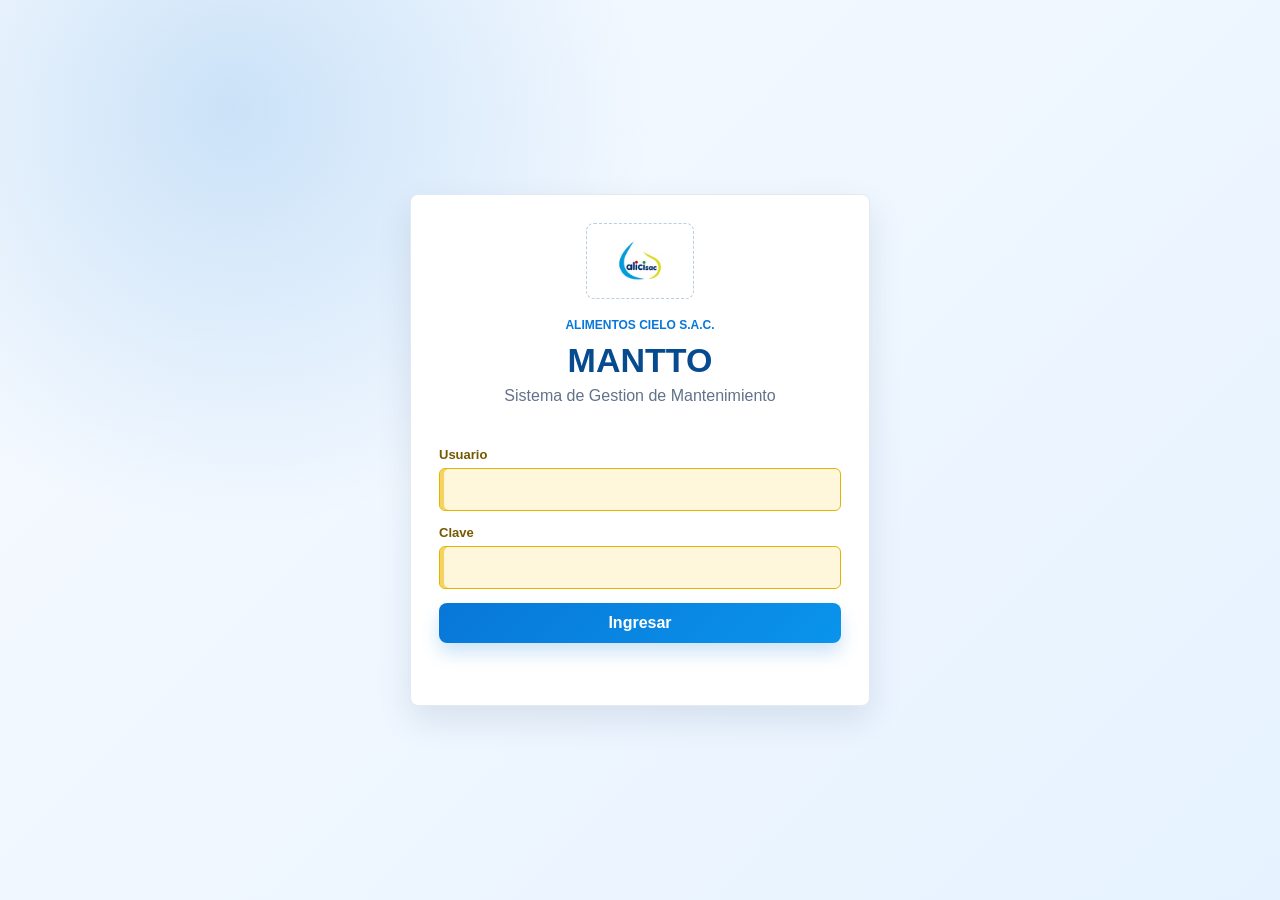
==== static/index.html @ 758fcdce "pagina" ====
<!doctype html>
<html lang="es">
  <head>
    <meta charset="utf-8">
    <meta name="viewport" content="width=device-width, initial-scale=1">
    <title>Mantto - Alimentos Cielo SAC</title>
    <link rel="stylesheet" href="/static/styles.css?v=27">
  </head>
  <body>
    <main id="loginView" class="login-shell">
      <section class="login-panel">
        <div class="login-brand">
          <!-- LOGO EMPRESA:
               colocar el logo oficial en:
               /static/assets/logo-empresa.png
               opcional para fondos azules:
               /static/assets/logo-empresa-blanco.png
          -->
          <div class="logo-slot logo-slot-light">
            <img src="/static/assets/logo-empresa.png" alt="Logo Alimentos Cielo" onerror="this.hidden=true; this.nextElementSibling.hidden=false;">
            <span hidden>LOGO EMPRESA</span>
          </div>
          <div>
            <p class="eyebrow">Alimentos Cielo S.A.C.</p>
            <h1>MANTTO</h1>
            <p>Sistema de Gestion de Mantenimiento</p>
          </div>
        </div>
        <form id="loginForm" class="login-form">
          <label>Usuario<input id="loginUser" autocomplete="username" required></label>
          <label>Clave<input id="loginPass" type="password" autocomplete="current-password" required></label>
          <button class="primary" type="submit">Ingresar</button>
          <p id="loginMsg" class="msg"></p>
        </form>
      </section>
    </main>

    <main id="appView" class="app hidden" data-current-view="home">
      <button id="menuToggle" class="mobile-menu" type="button" aria-label="Abrir menu">Menu</button>

      <aside class="right-nav" aria-label="Navegacion principal">
        <div class="sidebar-brand">
          <div class="logo-slot logo-slot-dark">
            <img src="/static/assets/logo-empresa-blanco.png" alt="Logo Alimentos Cielo" onerror="this.hidden=true; this.nextElementSibling.hidden=false;">
            <span hidden>LOGO EMPRESA</span>
          </div>
          <h2>MANTTO</h2>
          <p>Sistema de Gestion de Mantenimiento</p>
        </div>

        <nav class="nav-list">
          <button data-view="home" class="active"><img src="/static/assets/icons/home.svg" alt="">Inicio</button>
          <button data-view="aviso"><img src="/static/assets/icons/aviso.svg" alt="">Generar aviso</button>
          <button data-view="ot"><img src="/static/assets/icons/ot.svg" alt="">Generar OT</button>
          <button data-view="peticion"><img src="/static/assets/icons/peticion.svg" alt="">Peticiones</button>
          <button data-view="almacen"><img src="/static/assets/icons/almacen.svg" alt="">Almacen</button>
          <button data-view="cerrarOt"><img src="/static/assets/icons/cerrar-ot.svg" alt="">Cerrar OT's</button>
          <button data-view="calificarOt"><img src="/static/assets/icons/calificar-ot.svg" alt="">Calificar OT</button>
          <button data-view="historialCalificaciones"><img src="/static/assets/icons/calificaciones.svg" alt="">Historial de calificaciones</button>
          <button data-view="historialOt"><img src="/static/assets/icons/historial.svg" alt="">Historial de OT</button>
          <button data-view="cerrarAvisos"><img src="/static/assets/icons/cerrar-aviso.svg" alt="">Cerrar avisos</button>
          <button data-view="config"><img src="/static/assets/icons/configuracion.svg" alt="">Configuracion</button>
        </nav>

        <div class="sidebar-user">
          <div class="avatar" aria-hidden="true">U</div>
          <div>
            <strong id="sidebarUserName">Usuario</strong>
            <span id="sidebarUserRole">Rol</span>
          </div>
          <button id="logoutBtn" class="logout-btn" type="button"><img src="/static/assets/icons/logout.svg" alt="">Cerrar sesion</button>
        </div>
      </aside>

      <section class="app-shell">
        <header class="topbar">
          <div>
            <h1>MANTTO</h1>
            <p>Gestion de Mantenimiento Industrial</p>
          </div>
          <div class="topbar-user">
            <div class="avatar" aria-hidden="true">U</div>
            <div>
              <strong id="topbarUserName">Usuario</strong>
              <span id="topbarUserRole">Rol</span>
            </div>
          </div>
        </header>

        <section class="content-area">
          <section class="home-screen" id="homeScreen">
            <div class="dashboard-head">
              <div>
                <p class="eyebrow">Alimentos Cielo S.A.C.</p>
                <h2>Gestion de Mantenimiento</h2>
                <p>Centro de control para avisos, OT, peticiones, almacen y calificacion de servicios.</p>
              </div>
              <div class="system-status">
                <strong>Estado del sistema</strong>
                <span>Operativo</span>
                <small id="dashboardClock">--:--</small>
              </div>
            </div>
            <div id="dashboardKpis" class="kpi-grid"></div>
            <div class="dashboard-layout">
              <section class="dashboard-card">
                <h3>OTs recientes</h3>
                <div id="dashboardOts"></div>
              </section>
              <section class="dashboard-card">
                <h3>Avisos recientes</h3>
                <div id="dashboardAvisos"></div>
              </section>
              <section class="dashboard-card">
                <h3>Actividad reciente</h3>
                <div id="dashboardActividad"></div>
              </section>
            </div>
            <div class="dashboard-layout charts-row">
              <section class="dashboard-card">
                <h3>OTs por estado</h3>
                <div id="chartEstados" class="bar-chart"></div>
              </section>
              <section class="dashboard-card">
                <h3>OTs por area</h3>
                <div id="chartAreas" class="bar-chart"></div>
              </section>
            </div>
          </section>

          <section class="panel hidden" id="aviso">
            <div class="screen-head">
              <div><h2>Generar aviso</h2><p>Registre una incidencia usando los catalogos importados desde Excel.</p></div>
              <button class="back-btn" data-view="home">Volver</button>
            </div>
            <form id="avisoForm" class="form-grid">
              <div class="form-block">
                <h3>Seleccion de equipo</h3>
                <div id="avisoEquipmentSelector" class="equipment-selector" data-target-form="avisoForm"></div>
              </div>
              <div id="avisoResumenSeleccion" class="selected-card">Seleccione los filtros para ver el resumen.</div>

<input type="hidden" name="sede" id="avisoSede">
<input type="hidden" name="rubro" id="avisoRubro">
<input type="hidden" name="ubicacion" id="avisoUbicacion">
<input type="hidden" name="proceso" id="avisoProceso">
<input type="hidden" name="sistema" id="avisoSistema">
<input type="hidden" name="equipo" id="avisoEquipo">
<input type="hidden" name="sub_equipo" id="avisoSubEquipo">
<input type="hidden" name="equipo_codigo" id="avisoEquipoCodigo">
<input type="hidden" name="tipo_equipo" id="avisoTipoEquipo">
              <div class="form-block">
                <h3>Datos del aviso</h3>
                <div class="form-block-grid">
                  <label>Creado<input name="creado" id="avisoCreado" readonly></label>
                  <label>Prioridad<select name="prioridad"><option>baja</option><option selected>media</option><option>alta</option><option>urgente</option></select></label>
                  <label>Tipo de falla<select name="tipo_falla"><option>mecanica</option><option>electrica</option><option>instrumentacion</option><option>operativa</option><option>seguridad</option><option>otra</option></select></label>
                  <label>Tipo de aviso<select name="tipo_aviso"><option>correctivo</option><option>preventivo</option><option>inspeccion</option><option>mejora</option><option>emergencia</option></select></label>
                </div>
              </div>
              <div class="form-block">
                <h3>Descripcion</h3>
                <label>Descripcion<textarea name="descripcion" required></textarea></label>
              </div>
              <div class="form-actions span-full">
                <button class="secondary" type="button" data-view="home">Cancelar</button>
                <button class="primary" type="submit">Registrar aviso</button>
              </div>
            </form>
          </section>

          <section class="panel hidden" id="ot">
            <div class="screen-head">
              <div><h2>Generar OT</h2><p>Registro por codigo o por filtros de equipo.</p></div>
              <button class="back-btn" data-view="home">Volver</button>
            </div>
            <form id="otForm" class="form-grid ot-fields">
              <div class="form-block">
                <h3>Seleccion de equipo</h3>
                <div id="otEquipmentSelector" class="equipment-selector" data-target-form="otForm"></div>
              </div>
              <label>Interno / externo<select name="tipo_servicio" required><option>interno</option><option>externo</option></select></label>
              <label>Registro equipo<select name="modo_equipo" id="modoEquipo"><option value="codigo">Por codigo</option><option value="filtro">Por filtro</option></select></label>
              <label>Codigo equipo<input name="equipo_codigo" id="equipoCodigo" list="equiposList"></label>
              <label>Sede<input name="sede"></label>
              <label>Referencia<input name="referencia"></label>
              <label>Ubicacion<input name="ubicacion"></label>
              <label>Proceso<input name="proceso"></label>
              <label>Sistema<input name="sistema"></label>
              <label>Equipo<input name="equipo"></label>
              <label>Sub-equipo<input name="sub_equipo"></label>
              <label>Componente<input name="componente"></label>
              <label>Tipo equipo<input name="tipo_equipo"></label>
              <label>Tipo de falla<input name="tipo_falla" required></label>
              <label>Tipo intervencion<input name="tipo_intervencion" required></label>
              <label>Parada de linea<select name="parada_linea" required><option>No</option><option>Si</option></select></label>
              <label>Tecnico 1<select name="tecnico_1" data-tecnico-select required></select></label>
              <label>Tecnico 2<select name="tecnico_2" data-tecnico-select data-optional="true"></select></label>
              <label>Hora inicio<input name="hora_inicio" type="time" required></label>
              <label>Hora finalizacion<input name="hora_fin" type="time" required></label>
              <label>Fecha intervencion<input name="fecha_intervencion" type="date" required></label>
              <label class="span-2">Descripcion trabajo<textarea name="descripcion_trabajo" required></textarea></label>
              <div class="form-actions span-full">
                <button class="secondary" type="button" data-view="home">Cancelar</button>
                <button class="primary" type="submit">Guardar OT</button>
              </div>
            </form>
          </section>

          <section class="panel hidden" id="peticion">
            <div class="screen-head">
              <div><h2>Peticion de item</h2><p>Solicitud de producto, item o repuesto.</p></div>
              <button class="back-btn" data-view="home">Volver</button>
            </div>
            <form id="peticionForm" class="form-grid">
              <label>OT<input name="ot_numero" list="otsList"></label>
              <label>Codigo item<input name="item_codigo" id="itemCodigo" list="itemsList" required></label>
              <label>Nombre item<input name="item_nombre" id="itemNombre" required></label>
              <label>Cantidad<input name="cantidad" type="number" min="0" step="0.01" required></label>
              <label>Unidad<input name="unidad" id="itemUnidad"></label>
              <label class="span-2">Motivo<textarea name="motivo"></textarea></label>
              <div class="form-actions span-full">
                <button class="secondary" type="button" data-view="home">Cancelar</button>
                <button class="primary" type="submit">Guardar peticion</button>
              </div>
            </form>
          </section>

          <section class="panel hidden" id="almacen">
            <div class="screen-head">
              <div><h2>Almacen</h2><p>Consulta de repuestos, materiales, herramientas y stock disponible.</p></div>
              <button class="back-btn" data-view="home">Volver</button>
            </div>
            <div class="config-toolbar">
              <label>Buscar en almacen<input id="almacenSearch" type="search" placeholder="Codigo, descripcion, categoria o ubicacion"></label>
              <label>Tipo<select id="almacenTipo"><option value="">Todos</option><option value="productos">Productos</option><option value="repuestos">Repuestos</option></select></label>
            </div>
            <div id="almacenTable" class="table-wrap"></div>
          </section>

          <section class="panel hidden" id="atenderItem">
            <div class="screen-head">
              <div><h2>Atender item</h2><p>Peticiones pendientes de almacen.</p></div>
              <button class="back-btn" data-view="home">Volver</button>
            </div>
            <div id="peticionesPendientes" class="table-wrap"></div>
          </section>

          <section class="panel hidden" id="cerrarAvisos">
            <div class="screen-head">
              <div><h2>Cerrar avisos</h2><p>Revise avisos abiertos y conviertalos en OT conservando la relacion AVISO -> OT.</p></div>
              <button class="back-btn" data-view="home">Volver</button>
            </div>
            <div id="avisosPendientes" class="table-wrap"></div>
            <div id="avisoOtBox" class="subpanel hidden">
              <h3>Generar OT desde aviso</h3>
              <p id="avisoSeleccionado"></p>
              <form id="avisoOtForm" class="form-grid ot-fields"></form>
            </div>
          </section>

          <section class="panel hidden" id="cerrarOt">
            <div class="screen-head">
              <div><h2>Cerrar OT's</h2><p>Seleccione una OT pendiente de cierre, registre el trabajo realizado y confirme el cierre.</p></div>
              <button class="back-btn" data-view="home">Volver</button>
            </div>
            <div class="close-ot-panel">
              <div id="cerrarOtSummary" class="closing-summary"></div>
              <form id="cerrarOtFilters" class="form-grid compact-form">
                <label>Fecha desde<input name="desde" type="date"></label>
                <label>Fecha hasta<input name="hasta" type="date"></label>
                <label>Buscar OT<input name="q" type="search" placeholder="Codigo OT, area o equipo"></label>
                <div class="form-actions span-full">
                  <button class="secondary" type="button" data-date-range="today" data-filter-form="cerrarOtFilters">Hoy</button>
                  <button class="secondary" type="button" data-date-range="yesterday" data-filter-form="cerrarOtFilters">Ayer</button>
                  <button class="secondary" type="button" data-date-range="7days" data-filter-form="cerrarOtFilters">Ultimos 7 dias</button>
                  <button class="secondary" type="button" data-date-range="month" data-filter-form="cerrarOtFilters">Este mes</button>
                  <button class="secondary" type="button" data-date-range="all" data-filter-form="cerrarOtFilters">Todas</button>
                  <button class="primary" type="submit">🔍 Buscar</button>
                </div>
              </form>
              <div class="subpanel">
                <h3>OT pendientes de cierre</h3>
                <p class="muted">Solo aparecen las OT abiertas, asignadas o en ejecucion. Al cerrar una OT desaparece de esta lista y queda disponible para calificacion.</p>
                <div id="otsPendientes" class="table-wrap close-ot-table"></div>
              </div>
            </div>
            <div id="atenderOtBox" class="subpanel close-ot-detail hidden">
              <h3>Cerrar OT</h3>
              <p id="otSeleccionada"></p>
              <form id="atenderOtForm" class="form-grid">
                <label>Fecha de atencion<input name="fecha_atencion" type="date" required></label>
                <label>Tecnico<div id="atenderOtPersonalSelector"></div><input name="tecnico" id="atenderOtTecnico" required></label>
                <label>Estado final<select name="estado_final"><option>CERRADA</option></select></label>
                <label class="span-2">Trabajo realizado<textarea name="trabajo_realizado" required></textarea></label>
                <label class="span-2">Observaciones<textarea name="observaciones"></textarea></label>
                <div class="form-actions span-full">
                  <button class="secondary" type="button" id="cancelarAtenderOt">Cancelar</button>
                  <button class="primary" type="submit">Cerrar OT</button>
                </div>
              </form>
            </div>
          </section>

          <section class="panel hidden" id="calificarOt">
            <div class="screen-head">
              <div><h2>Calificar OT</h2><p>Seleccione una OT cerrada y use el boton ⭐ Calificar para abrir la encuesta de satisfaccion.</p></div>
              <button class="back-btn" data-view="home">Volver</button>
            </div>
            <form id="calificarOtFilters" class="form-grid compact-form">
              <label>Fecha desde<input name="desde" type="date"></label>
              <label>Fecha hasta<input name="hasta" type="date"></label>
              <div class="form-actions span-full">
                <button class="secondary" type="button" data-date-range="today" data-filter-form="calificarOtFilters">Hoy</button>
                <button class="secondary" type="button" data-date-range="yesterday" data-filter-form="calificarOtFilters">Ayer</button>
                <button class="secondary" type="button" data-date-range="7days" data-filter-form="calificarOtFilters">Ultimos 7 dias</button>
                <button class="secondary" type="button" data-date-range="month" data-filter-form="calificarOtFilters">Este mes</button>
                <button class="secondary" type="button" data-date-range="all" data-filter-form="calificarOtFilters">Todas</button>
                <button class="primary" type="submit">Buscar</button>
              </div>
            </form>
            <div class="subpanel">
              <h3>Ordenes de trabajo</h3>
              <p class="muted">Solo se muestran OT creadas. No se mezclan avisos ni otros registros.</p>
              <div id="calificarOtTable" class="table-wrap"></div>
            </div>
          </section>

          <section class="panel hidden" id="historialOt">
            <div class="screen-head">
              <div><h2>Historial de OT</h2><p>Pantalla independiente para consultar todas las OT, ver detalle, exportar, generar PDF e imprimir.</p></div>
              <button class="back-btn" data-view="home">Volver</button>
            </div>
            <form id="historialFilters" class="form-grid compact-form">
              <label>Fecha desde<input name="desde" type="date"></label>
              <label>Fecha hasta<input name="hasta" type="date"></label>
              <label>Numero OT<input name="numero"></label>
              <label>Area / sede<select name="sede" id="historialSede"></select></label>
              <label>Equipo<input name="equipo"></label>
              <label>Estado<select name="estado"><option value="">Todos</option><option>ABIERTA</option><option>ASIGNADA</option><option>EN EJECUCION</option><option>TERMINADA</option><option>CERRADA</option><option>CALIFICADA</option><option>CANCELADA</option></select></label>
              <label>Prioridad<input name="prioridad" placeholder="Alta, media, critica"></label>
              <label>Tipo mantenimiento<input name="tipo_mantenimiento" placeholder="Correctivo, preventivo..."></label>
              <div class="form-actions span-full">
                <button class="secondary" type="button" data-date-range="today" data-filter-form="historialFilters">Hoy</button>
                <button class="secondary" type="button" data-date-range="yesterday" data-filter-form="historialFilters">Ayer</button>
                <button class="secondary" type="button" data-date-range="7days" data-filter-form="historialFilters">Ultimos 7 dias</button>
                <button class="secondary" type="button" data-date-range="month" data-filter-form="historialFilters">Este mes</button>
                <button class="secondary" type="button" data-date-range="all" data-filter-form="historialFilters">Todas</button>
                <button class="secondary" type="button" id="seleccionarTodasOt">Seleccionar todas</button>
                <button class="secondary" type="button" id="exportarSeleccionadas">Generar PDF</button>
                <button class="secondary" type="button" id="exportarHistorialExcel">Exportar Excel</button>
                <button class="secondary" type="button" id="imprimirHistorialOt">Imprimir</button>
                <button class="primary" type="submit">Buscar</button>
              </div>
            </form>
            <div class="subpanel">
              <h3>Historial de OT</h3>
              <p class="muted">Registro completo de todas las OT generadas en el sistema.</p>
              <div id="historialOtTable" class="table-wrap"></div>
            </div>
          </section>

          <section class="panel hidden" id="historialCalificaciones">
            <div class="screen-head">
              <div><h2>Historial de calificaciones</h2><p>Consulta independiente de las evaluaciones realizadas a las OT.</p></div>
              <button class="back-btn" data-view="home">Volver</button>
            </div>
            <form id="calificacionesFilters" class="form-grid compact-form">
              <label>Fecha desde<input name="desde" type="date"></label>
              <label>Fecha hasta<input name="hasta" type="date"></label>
              <label>Codigo OT<input name="numero"></label>
              <label>Area<input name="area"></label>
              <label>Usuario que califico<input name="usuario"></label>
              <label>Calificacion minima<input name="minimo" type="number" min="1" max="5" step="0.1"></label>
              <div class="form-actions span-full">
                <button class="secondary" type="button" data-date-range="today" data-filter-form="calificacionesFilters">Hoy</button>
                <button class="secondary" type="button" data-date-range="yesterday" data-filter-form="calificacionesFilters">Ayer</button>
                <button class="secondary" type="button" data-date-range="7days" data-filter-form="calificacionesFilters">Ultimos 7 dias</button>
                <button class="secondary" type="button" data-date-range="month" data-filter-form="calificacionesFilters">Este mes</button>
                <button class="secondary" type="button" data-date-range="all" data-filter-form="calificacionesFilters">Todas</button>
                <button class="primary" type="submit">Buscar</button>
              </div>
            </form>
            <div class="subpanel">
              <h3>Calificaciones registradas</h3>
              <p class="muted">Esta pantalla no se usa para calificar; solo consulta calificaciones guardadas.</p>
              <div id="historialCalificacionesTable" class="table-wrap"></div>
            </div>
          </section>

          <section class="panel hidden" id="config">
            <div class="screen-head">
              <div><h2>Configuracion</h2><p>Tablas maestras, importacion Excel y usuarios.</p></div>
              <button class="back-btn" data-view="home">Volver</button>
            </div>
            <div class="tabs config-cards">
              <button data-tab="equipos" class="active"><strong>DB Equipos</strong><span>Importar y consultar maestro de equipos</span></button>
              <button data-tab="personal"><strong>DB Personal</strong><span>Importar y consultar personal</span></button>
              <button data-tab="repuestos"><strong>DB Repuestos</strong><span>Importar y consultar repuestos</span></button>
              <button data-tab="usuarios"><strong>DB Usuarios</strong><span>Gestionar acceso</span></button>
            </div>
            <div id="configContent"></div>
          </section>
        </section>
      </section>

      <datalist id="equiposList"></datalist>
      <datalist id="personalList"></datalist>
      <datalist id="itemsList"></datalist>
      <datalist id="otsList"></datalist>
      <div id="toast" class="toast hidden" role="status"></div>
      <div id="confirmBox" class="confirm-box hidden" role="status">
        <strong id="confirmTitle">Proceso completado</strong>
        <span id="confirmDetail"></span>
      </div>
      <div id="actionConfirm" class="modal hidden" role="dialog" aria-modal="true">
        <div class="modal-card">
          <h3 id="actionConfirmTitle">Confirmar registro</h3>
          <div id="actionConfirmDetail"></div>
          <div class="modal-actions">
            <button id="actionCancel" class="secondary" type="button">Cancelar</button>
            <button id="actionOk" class="primary" type="button">Confirmar registro</button>
          </div>
        </div>
      </div>
      <div id="serviceRatingModal" class="modal hidden rating-modal" role="dialog" aria-modal="true">
        <div class="modal-card rating-modal-card">
          <div class="rating-modal-head">
            <h3>Encuesta de satisfaccion de la OT</h3>
            <p>Complete los cuatro criterios y baje hasta el final para guardar la calificacion.</p>
          </div>
          <form id="ratingForm" class="rating-form">
            <div class="rating-modal-body">
              <div id="ratingSummary"></div>
              <p class="rating-scale">1 = Muy insatisfecho · 2 = Insatisfecho · 3 = Regular · 4 = Satisfecho · 5 = Muy satisfecho</p>
              <div id="ratingFactors" class="rating-factors"></div>
              <div class="rating-average"><strong>Promedio general:</strong> <span id="ratingAverage">0.0 / 5</span></div>
              <label>Comentarios / observaciones<textarea name="comentario" placeholder="Escriba aqui alguna observacion..."></textarea></label>
            </div>
            <div class="modal-actions rating-modal-actions">
              <button id="ratingCancel" class="secondary" type="button">Cancelar</button>
              <button class="primary" type="submit">✓ Guardar calificacion</button>
            </div>
          </form>
        </div>
      </div>
    </main>

    <script src="/static/app.js?v=75"></script>
  </body>
</html>
---- static/styles.css ----
:root {
  --bg: #f4f7fb;
  --panel: #ffffff;
  --ink: #10243f;
  --muted: #61728a;
  --line: #e3eaf2;
  --primary: #0877d8;
  --primary-2: #0a94ec;
  --primary-dark: #064b8f;
  --primary-soft: #e8f4ff;
  --green: #19a55a;
  --green-soft: #e9f8ef;
  --yellow: #f4c430;
  --yellow-soft: #fff7dc;
  --danger: #c7372f;
  --danger-soft: #fff0ef;
  --sidebar: #0877d8;
  --sidebar-dark: #055aa8;
  --shadow: 0 14px 34px rgba(12, 42, 80, 0.10);
  --radius: 8px;
  --sidebar-width: 250px;
  --topbar-height: 74px;
}

* { box-sizing: border-box; }

body {
  margin: 0;
  font-family: Inter, Roboto, "Segoe UI", Arial, sans-serif;
  background: var(--bg);
  color: var(--ink);
}

button, input, select, textarea { font: inherit; }

button {
  border: 0;
  border-radius: var(--radius);
  padding: 11px 14px;
  cursor: pointer;
  background: #e8edf3;
  color: var(--ink);
}

button:hover { filter: brightness(0.98); }

button:disabled,
button[aria-disabled="true"] {
  cursor: not-allowed;
  opacity: 0.58;
  filter: grayscale(0.15);
}

.primary {
  background: linear-gradient(135deg, var(--primary), var(--primary-2));
  color: #fff;
  font-weight: 800;
  box-shadow: 0 10px 18px rgba(8, 119, 216, 0.20);
}

.secondary {
  background: #f7fafc;
  color: var(--primary-dark);
  border: 1px solid #bfd7ef;
  font-weight: 800;
}

.compact-btn {
  width: fit-content;
  min-height: 34px;
  padding: 8px 11px;
  margin-top: 10px;
}

.ghost {
  background: transparent;
  border: 1px solid var(--line);
}

.danger { background: var(--danger); color: #fff; }
.action-strong {
  min-width: 128px;
  justify-content: center;
  box-shadow: 0 8px 18px rgba(8, 119, 216, 0.14);
}
.hidden { display: none !important; }

.home-screen.hidden,
.panel.hidden {
  display: none !important;
}

.app[data-current-view] #homeScreen,
.app[data-current-view] .panel {
  display: none !important;
}

.app[data-current-view="home"] #homeScreen,
.app[data-current-view="aviso"] #aviso,
.app[data-current-view="ot"] #ot,
.app[data-current-view="peticion"] #peticion,
.app[data-current-view="almacen"] #almacen,
.app[data-current-view="cerrarOt"] #cerrarOt,
.app[data-current-view="atenderItem"] #atenderItem,
.app[data-current-view="atenderAviso"] #atenderAviso,
.app[data-current-view="cerrarAvisos"] #cerrarAvisos,
.app[data-current-view="atenderOt"] #atenderOt,
.app[data-current-view="calificarOt"] #calificarOt,
.app[data-current-view="historialCalificaciones"] #historialCalificaciones,
.app[data-current-view="historialOt"] #historialOt,
.app[data-current-view="config"] #config {
  display: block !important;
}

h1, h2, h3, p { margin-top: 0; }
h1 { font-size: 24px; margin-bottom: 4px; letter-spacing: 0; }
h2 { font-size: 30px; margin-bottom: 8px; letter-spacing: 0; }
h3 { font-size: 17px; margin-bottom: 10px; letter-spacing: 0; }
p { color: var(--muted); line-height: 1.45; }

.eyebrow {
  margin-bottom: 6px;
  color: var(--primary);
  font-size: 12px;
  font-weight: 900;
  text-transform: uppercase;
}

.logo-slot {
  width: 108px;
  min-height: 74px;
  border-radius: var(--radius);
  display: grid;
  place-items: center;
  text-align: center;
  overflow: hidden;
  font-weight: 900;
}

.logo-slot img {
  max-width: 100%;
  max-height: 74px;
  object-fit: contain;
}

.logo-slot-light {
  background: #fff;
  border: 1px dashed #b9cde3;
  color: var(--primary-dark);
}

.logo-slot-dark {
  width: 154px;
  min-height: 78px;
  margin: 0 auto 12px;
  background: rgba(255, 255, 255, 0.14);
  border: 1px solid rgba(255, 255, 255, 0.28);
  color: #fff;
}

.logo-slot-dark img { max-height: 76px; }

.login-shell {
  min-height: 100vh;
  display: grid;
  place-items: center;
  padding: 24px;
  background:
    radial-gradient(circle at 18% 12%, rgba(8, 119, 216, 0.18), transparent 32%),
    linear-gradient(135deg, #f8fbff, #e6f2ff);
}

.login-panel {
  width: min(460px, 100%);
  background: var(--panel);
  border: 1px solid var(--line);
  border-radius: var(--radius);
  box-shadow: var(--shadow);
  padding: 28px;
}

.login-brand {
  display: grid;
  gap: 18px;
  justify-items: center;
  text-align: center;
  margin-bottom: 24px;
}

.login-brand h1 {
  color: var(--primary-dark);
  font-size: 34px;
}

.login-form {
  display: grid;
  gap: 14px;
}

.app {
  min-height: 100vh;
  background: var(--bg);
}

.right-nav {
  position: fixed;
  left: 0;
  top: 0;
  width: var(--sidebar-width);
  height: 100vh;
  z-index: 30;
  display: grid;
  grid-template-rows: auto 1fr auto;
  gap: 16px;
  padding: 18px 14px;
  background: linear-gradient(180deg, var(--sidebar), var(--sidebar-dark));
  color: #fff;
  box-shadow: 12px 0 30px rgba(6, 75, 143, 0.18);
}

.sidebar-brand {
  text-align: center;
  border-bottom: 1px solid rgba(255, 255, 255, 0.20);
  padding-bottom: 16px;
}

.sidebar-brand h2 {
  margin: 0;
  font-size: 24px;
  color: #fff;
}

.sidebar-brand p {
  margin: 4px 0 0;
  color: rgba(255, 255, 255, 0.84);
  font-size: 12px;
}

.nav-list {
  display: grid;
  align-content: start;
  gap: 8px;
  overflow-y: auto;
}

.nav-list button {
  width: 100%;
  min-height: 48px;
  display: flex;
  align-items: center;
  gap: 11px;
  padding: 12px 12px;
  background: transparent;
  color: rgba(255, 255, 255, 0.88);
  border: 1px solid transparent;
  text-align: left;
  font-size: 14px;
  font-weight: 800;
  position: relative;
}

.nav-list button img,
.module-grid button img,
.logout-btn img {
  width: 22px;
  height: 22px;
  flex: 0 0 22px;
}

.nav-list button img,
.logout-btn img {
  filter: brightness(0) invert(1);
}

.nav-list button.active img {
  filter: invert(28%) sepia(95%) saturate(1588%) hue-rotate(188deg) brightness(92%) contrast(95%);
}

.nav-list button:hover {
  background: rgba(255, 255, 255, 0.12);
}

.nav-list button.is-disabled,
.module-grid button.is-disabled {
  opacity: 0.48;
  cursor: not-allowed;
}

.nav-list button.active {
  background: #fff;
  color: var(--primary-dark);
  box-shadow: 0 10px 22px rgba(4, 71, 127, 0.22);
}

.nav-list button.active::before {
  content: "";
  position: absolute;
  left: -8px;
  top: 10px;
  bottom: 10px;
  width: 4px;
  border-radius: 999px;
  background: var(--yellow);
}

.sidebar-user {
  display: grid;
  grid-template-columns: 40px 1fr;
  gap: 10px;
  align-items: center;
  border-top: 1px solid rgba(255, 255, 255, 0.20);
  padding-top: 14px;
}

.sidebar-user strong,
.topbar-user strong {
  display: block;
  line-height: 1.2;
}

.sidebar-user span,
.topbar-user span {
  display: block;
  color: inherit;
  opacity: 0.75;
  font-size: 12px;
}

.avatar {
  width: 38px;
  height: 38px;
  border-radius: 50%;
  display: grid;
  place-items: center;
  background: var(--yellow);
  color: var(--primary-dark);
  font-weight: 900;
}

.logout-btn {
  grid-column: 1 / -1;
  width: 100%;
  display: flex;
  justify-content: center;
  align-items: center;
  gap: 8px;
  margin-top: 4px;
  background: rgba(255, 255, 255, 0.12);
  color: #fff;
  border: 1px solid rgba(255, 255, 255, 0.20);
}

.app-shell {
  margin-left: var(--sidebar-width);
  min-height: 100vh;
  display: grid;
  grid-template-rows: var(--topbar-height) minmax(0, 1fr);
}

.topbar {
  position: sticky;
  top: 0;
  z-index: 20;
  min-height: var(--topbar-height);
  display: flex;
  justify-content: space-between;
  align-items: center;
  gap: 18px;
  padding: 14px 28px;
  background: rgba(255, 255, 255, 0.94);
  border-bottom: 1px solid var(--line);
  backdrop-filter: blur(10px);
}

.topbar h1 {
  margin: 0;
  color: var(--primary-dark);
  font-size: 22px;
}

.topbar p {
  margin: 2px 0 0;
  font-size: 13px;
}

.topbar-user {
  display: flex;
  align-items: center;
  gap: 10px;
  color: var(--ink);
}

.content-area {
  min-width: 0;
  padding: 28px;
  overflow: auto;
}

.home-screen {
  max-width: 1180px;
  margin: 0 auto;
}

.panel {
  max-width: 1180px;
  margin: 0 auto;
  background: var(--panel);
  border: 1px solid var(--line);
  border-radius: var(--radius);
  padding: 22px;
  box-shadow: var(--shadow);
}

.dashboard-head {
  display: flex;
  justify-content: space-between;
  gap: 18px;
  align-items: stretch;
  background: linear-gradient(135deg, #10243f, #0877d8);
  color: #fff;
  border: 1px solid var(--line);
  border-radius: var(--radius);
  box-shadow: var(--shadow);
  padding: 24px;
  margin-bottom: 18px;
}

.dashboard-head h2,
.dashboard-head p,
.dashboard-head .eyebrow {
  color: #fff;
}

.system-status {
  min-width: 210px;
  display: grid;
  align-content: center;
  gap: 5px;
  border-radius: var(--radius);
  background: rgba(255, 255, 255, 0.13);
  border: 1px solid rgba(255, 255, 255, 0.20);
  padding: 16px;
}

.system-status span {
  width: fit-content;
  border-radius: 999px;
  background: var(--green);
  color: #fff;
  padding: 4px 10px;
  font-weight: 900;
}

.system-status small {
  color: rgba(255, 255, 255, 0.82);
}

.kpi-grid {
  display: grid;
  grid-template-columns: repeat(6, minmax(0, 1fr));
  gap: 16px;
  margin-bottom: 18px;
}

.kpi-card {
  min-height: 118px;
  display: grid;
  align-content: center;
  gap: 8px;
  background: var(--panel);
  border: 1px solid var(--line);
  border-left: 6px solid var(--primary);
  border-radius: var(--radius);
  box-shadow: var(--shadow);
  padding: 16px;
}

.kpi-card span {
  color: var(--muted);
  font-size: 12px;
  font-weight: 900;
  text-transform: uppercase;
}

.kpi-card strong {
  font-size: 34px;
  color: var(--ink);
}

.kpi-green { border-left-color: var(--green); }
.kpi-yellow { border-left-color: var(--yellow); }
.kpi-red { border-left-color: var(--danger); }

.dashboard-layout {
  display: grid;
  grid-template-columns: repeat(3, minmax(0, 1fr));
  gap: 16px;
  margin-bottom: 18px;
}

.charts-row {
  grid-template-columns: repeat(2, minmax(0, 1fr));
}

.dashboard-card {
  background: #fff;
  border: 1px solid var(--line);
  border-radius: var(--radius);
  box-shadow: var(--shadow);
  padding: 16px;
}

.mini-list {
  display: grid;
  gap: 10px;
}

.mini-list div {
  display: grid;
  gap: 4px;
  border-bottom: 1px solid var(--line);
  padding-bottom: 10px;
}

.mini-list div:last-child { border-bottom: 0; padding-bottom: 0; }
.mini-list span { color: var(--muted); font-size: 13px; }

.bar-chart {
  display: grid;
  gap: 10px;
}

.bar-row {
  display: grid;
  grid-template-columns: 150px 1fr 42px;
  gap: 10px;
  align-items: center;
}

.bar-row span {
  color: var(--muted);
  font-weight: 800;
  font-size: 13px;
}

.bar-row div {
  height: 12px;
  border-radius: 999px;
  background: #e8edf3;
  overflow: hidden;
}

.bar-row i {
  display: block;
  height: 100%;
  border-radius: inherit;
  background: linear-gradient(90deg, var(--primary), var(--green));
}

.screen-head {
  display: flex;
  justify-content: space-between;
  align-items: flex-start;
  gap: 16px;
  margin-bottom: 18px;
  border-bottom: 1px solid var(--line);
  padding-bottom: 16px;
}

.screen-head h2 {
  margin-bottom: 4px;
  color: var(--primary-dark);
}

.back-btn {
  min-width: 92px;
  background: var(--primary-soft);
  color: var(--primary-dark);
  border: 1px solid #c8dcf2;
  font-weight: 800;
}

.subpanel {
  margin-top: 18px;
  padding: 16px;
  border: 1px solid var(--line);
  border-radius: var(--radius);
  background: #fbfcfd;
}

.form-grid {
  display: grid;
  grid-template-columns: repeat(2, minmax(0, 1fr));
  gap: 14px;
}

.form-block {
  grid-column: 1 / -1;
  border: 1px solid var(--line);
  border-radius: var(--radius);
  background: #fbfdff;
  padding: 16px;
}

.form-block h3 {
  margin-bottom: 14px;
  color: var(--primary-dark);
}

.form-block-grid {
  display: grid;
  grid-template-columns: repeat(3, minmax(0, 1fr));
  gap: 14px;
}

label {
  display: grid;
  gap: 6px;
  color: #344054;
  font-size: 13px;
  font-weight: 800;
}

input, select, textarea {
  width: 100%;
  min-height: 43px;
  border: 1px solid var(--line);
  border-radius: 6px;
  padding: 10px 11px;
  background: #fff;
  color: var(--ink);
}

input:focus,
select:focus,
textarea:focus {
  outline: 3px solid rgba(8, 119, 216, 0.16);
  border-color: var(--primary);
}

input.field-required-empty,
select.field-required-empty,
textarea.field-required-empty {
  border-color: #e0b600;
  background: var(--yellow-soft);
  box-shadow: inset 4px 0 0 rgba(244, 196, 48, 0.72);
}

label.label-required-empty {
  color: #755900;
}

textarea {
  min-height: 104px;
  resize: vertical;
}

.span-2 { grid-column: span 2; }
.span-full { grid-column: 1 / -1; }

.form-actions {
  display: flex;
  justify-content: flex-end;
  gap: 10px;
  flex-wrap: wrap;
}

.selected-card {
  display: grid;
  gap: 5px;
  margin-top: 14px;
  border: 1px solid #c8dcf2;
  border-left: 6px solid var(--primary);
  border-radius: var(--radius);
  padding: 12px;
  background: #f7fbff;
  color: var(--muted);
}

.selected-card strong { color: var(--ink); }
.selected-card em { font-style: normal; }

.selector-mode {
  display: grid;
  grid-template-columns: repeat(2, minmax(0, 1fr));
  gap: 12px;
  margin-bottom: 14px;
}

.selector-mode button {
  min-height: 74px;
  display: grid;
  align-content: center;
  gap: 4px;
  border: 1px solid var(--line);
  background: #fff;
  text-align: left;
}

.selector-mode button.active {
  border-color: var(--primary);
  background: var(--primary-soft);
  color: var(--primary-dark);
  box-shadow: inset 4px 0 0 var(--primary);
}

.equipment-search,
.personnel-search,
.filter-grid,
.compact-form {
  margin-top: 12px;
}

.filter-grid {
  display: grid;
  grid-template-columns: repeat(3, minmax(0, 1fr));
  gap: 12px;
}

.equipment-summary {
  margin-top: 14px;
  border: 1px solid #c8dcf2;
  border-left: 6px solid var(--green);
  border-radius: var(--radius);
  background: #fbfdff;
  padding: 14px;
}

.equipment-summary dl,
.detail-grid {
  display: grid;
  grid-template-columns: 150px 1fr;
  gap: 8px 12px;
  margin: 8px 0 0;
}

.equipment-summary dt,
.detail-grid dt {
  color: var(--muted);
  font-weight: 800;
}

.equipment-summary dd,
.detail-grid dd {
  margin: 0;
}

.config-toolbar {
  display: flex;
  justify-content: space-between;
  gap: 12px;
  flex-wrap: wrap;
  align-items: end;
  margin-bottom: 14px;
}

.config-toolbar input {
  min-width: min(420px, 100%);
}

.rating-stars {
  display: flex;
  gap: 8px;
  margin: 14px 0;
  flex-wrap: wrap;
}

.rating-factors {
  display: grid;
  gap: 14px;
  margin: 12px 0;
}

.rating-factor {
  border: 1px solid var(--line);
  border-radius: var(--radius);
  background: #fbfdff;
  padding: 14px;
}

.rating-factor.field-required-empty {
  border-color: #f0d168;
  background: var(--yellow-soft);
}

.rating-factor p {
  margin: 6px 0 0;
  color: var(--muted);
  font-weight: 700;
}

.action-note {
  display: inline-block;
  margin: 6px 8px 0 0;
  font-size: 12px;
  font-weight: 800;
}

.rating-scale,
.rating-average {
  border: 1px solid #c8dcf2;
  border-radius: var(--radius);
  background: var(--primary-soft);
  color: var(--primary-dark);
  padding: 10px 12px;
  font-weight: 800;
}

.rating-modal {
  align-items: center;
  overflow: hidden;
}

.rating-modal-card {
  width: min(760px, calc(100vw - 32px));
  max-height: calc(100vh - 36px);
  display: flex;
  flex-direction: column;
  padding: 0;
  overflow: hidden;
}

.rating-modal-head {
  padding: 20px 22px 14px;
  border-bottom: 1px solid var(--line);
  background: #ffffff;
}

.rating-modal-head h3 {
  margin: 0 0 6px;
}

.rating-modal-head p {
  margin: 0;
  color: var(--muted);
  font-weight: 700;
}

.rating-form {
  min-height: 0;
  flex: 1;
  display: flex;
  flex-direction: column;
  overflow: hidden;
}

.rating-modal-body {
  min-height: 0;
  overflow-y: auto;
  padding: 18px 22px;
  scrollbar-gutter: stable;
}

.rating-modal-body textarea {
  min-height: 96px;
}

.rating-modal-actions {
  position: sticky;
  bottom: 0;
  margin-top: 0;
  padding: 14px 22px;
  border-top: 1px solid var(--line);
  background: #ffffff;
  box-shadow: 0 -10px 20px rgba(12, 42, 80, 0.08);
}

.code-results,
.config-card-intro {
  margin-top: 12px;
}

.empty-state,
.muted {
  color: var(--muted);
}

.empty-state {
  margin: 0;
  padding: 20px;
  border: 1px dashed #bfd7ef;
  border-radius: var(--radius);
  background: #f8fbff;
  font-weight: 800;
  text-align: center;
}

.closing-summary {
  display: grid;
  grid-template-columns: repeat(3, minmax(0, 1fr));
  gap: 12px;
  margin: 0 0 16px;
}

.closing-summary-card {
  border: 1px solid var(--line);
  border-left: 5px solid var(--primary);
  border-radius: var(--radius);
  background: #fff;
  padding: 14px;
  box-shadow: 0 10px 22px rgba(12, 42, 80, 0.08);
}

.closing-summary-card strong {
  display: block;
  color: var(--primary-dark);
  font-size: 26px;
  line-height: 1;
  margin-bottom: 6px;
}

.closing-summary-card span {
  color: var(--muted);
  font-size: 12px;
  font-weight: 900;
  text-transform: uppercase;
}

.close-ot-panel {
  display: grid;
  gap: 16px;
}

.close-ot-table table {
  min-width: 980px;
}

.close-ot-detail {
  border-top: 4px solid var(--primary);
}

.row-actions {
  display: flex;
  flex-wrap: wrap;
  gap: 8px;
  align-items: center;
}

.row-actions button {
  min-height: 38px;
  white-space: nowrap;
}

.rating-stars button {
  width: 46px;
  height: 46px;
  padding: 0;
  display: grid;
  place-items: center;
  background: var(--yellow-soft);
  color: #a17300;
  border: 1px solid #f0d168;
  font-size: 28px;
  line-height: 1;
}

.rating-stars button.active {
  background: var(--yellow);
  color: var(--primary-dark);
}

.bulk-progress {
  margin-top: 10px;
  color: var(--muted);
  font-weight: 800;
}

.tabs {
  display: flex;
  flex-wrap: wrap;
  gap: 8px;
  margin-bottom: 14px;
  border-bottom: 1px solid var(--line);
  padding-bottom: 10px;
}

.config-cards {
  display: grid;
  grid-template-columns: repeat(4, minmax(0, 1fr));
}

.tabs button {
  background: #f5f8fc;
  border: 1px solid var(--line);
  font-weight: 800;
}

.config-cards button {
  min-height: 110px;
  display: grid;
  align-content: start;
  gap: 8px;
  text-align: left;
  border-top: 4px solid var(--primary);
}

.config-cards button span {
  font-size: 12px;
  line-height: 1.35;
  color: inherit;
  opacity: 0.78;
}

.tabs button.active {
  background: var(--primary);
  border-color: var(--primary);
  color: #fff;
}

.table-wrap {
  width: 100%;
  overflow-x: auto;
  border: 1px solid var(--line);
  border-radius: var(--radius);
  background: #fff;
}

table {
  width: 100%;
  border-collapse: collapse;
  min-width: 760px;
  background: #fff;
}

th, td {
  border-bottom: 1px solid var(--line);
  padding: 11px 10px;
  text-align: left;
  vertical-align: top;
}

th {
  font-size: 12px;
  color: var(--muted);
  text-transform: uppercase;
  background: #f7fafd;
}

tr:last-child td { border-bottom: 0; }

.row-actions {
  display: flex;
  gap: 8px;
  flex-wrap: wrap;
}

.badge {
  display: inline-flex;
  align-items: center;
  min-height: 24px;
  border-radius: 999px;
  padding: 3px 9px;
  font-size: 12px;
  font-weight: 900;
  text-transform: uppercase;
}

.badge-green { background: var(--green-soft); color: #087139; }
.badge-yellow { background: var(--yellow-soft); color: #755900; }
.badge-red { background: var(--danger-soft); color: var(--danger); }
.badge-blue { background: var(--primary-soft); color: var(--primary-dark); }

.import-box, .user-box {
  display: grid;
  grid-template-columns: 1fr auto;
  gap: 10px;
  align-items: end;
  margin-bottom: 14px;
}

.toast {
  position: fixed;
  right: 18px;
  bottom: 18px;
  max-width: 430px;
  background: #111827;
  color: #fff;
  padding: 13px 15px;
  border-radius: var(--radius);
  box-shadow: var(--shadow);
  z-index: 80;
  font-weight: 800;
}

.toast.success { background: #0f7a3f; }
.toast.error { background: var(--danger); }
.toast.warning { background: #8a6700; }
.toast.info { background: var(--primary-dark); }

.confirm-box {
  position: fixed;
  left: 50%;
  top: 18px;
  transform: translateX(-50%);
  width: min(540px, calc(100vw - 28px));
  display: grid;
  gap: 4px;
  border: 1px solid #b6dfc2;
  border-left: 6px solid var(--green);
  border-radius: var(--radius);
  background: #f0fff5;
  color: #0f5132;
  padding: 14px 16px;
  box-shadow: var(--shadow);
  z-index: 200 !important;
}


.confirm-box span { color: #245c3c; }
.msg { min-height: 20px; margin: 0; color: var(--danger); }

.modal {
  position: fixed;
  inset: 0;
  z-index: 90;
  display: grid;
  place-items: center;
  padding: 20px;
  background: rgba(8, 24, 44, 0.48);
}

.modal-card {
  width: min(520px, 100%);
  background: #fff;
  border-radius: var(--radius);
  border: 1px solid var(--line);
  box-shadow: var(--shadow);
  padding: 20px;
}

.modal-card h3 { color: var(--primary-dark); }
.modal-card dl {
  display: grid;
  grid-template-columns: 140px 1fr;
  gap: 8px 12px;
  margin: 0;
}
.modal-card dt { color: var(--muted); font-weight: 800; }
.modal-card dd { margin: 0; color: var(--ink); }
.modal-actions {
  display: flex;
  justify-content: flex-end;
  gap: 10px;
  margin-top: 18px;
}

.mobile-menu { display: none; }

@media (max-width: 1080px) {
  .kpi-grid,
  .config-cards,
  .form-block-grid,
  .filter-grid {
    grid-template-columns: repeat(2, minmax(0, 1fr));
  }

  .dashboard-layout,
  .charts-row {
    grid-template-columns: 1fr;
  }
}

@media (max-width: 860px) {
  :root { --sidebar-width: 250px; }

  .mobile-menu {
    display: inline-flex;
    position: fixed;
    left: 12px;
    top: 12px;
    z-index: 60;
    background: var(--primary);
    color: #fff;
    font-weight: 900;
  }

  .right-nav {
    transform: translateX(-104%);
    transition: transform 180ms ease;
  }

  body.nav-open .right-nav {
    transform: translateX(0);
  }

  .app-shell {
    margin-left: 0;
  }

  .topbar {
    padding-left: 82px;
  }

  .content-area {
    padding: 18px 12px 24px;
  }

  .kpi-grid,
  .config-cards,
  .form-grid,
  .form-block-grid,
  .selector-mode,
  .filter-grid {
    grid-template-columns: 1fr;
  }

  .span-2,
  .span-full {
    grid-column: span 1;
  }

  .screen-head,
  .topbar {
    display: grid;
  }

  .topbar-user {
    justify-self: start;
  }

  .import-box, .user-box {
    grid-template-columns: 1fr;
  }
}

@media (max-width: 520px) {
  h2 { font-size: 24px; }
  .login-shell { padding: 12px; }
  .login-panel,
  .panel {
    padding: 16px;
  }
  .home-cover {
    min-height: 240px;
    padding: 24px 14px;
  }
  .dashboard-head {
    display: grid;
  }

  .bar-row {
    grid-template-columns: 1fr;
  }
  .modal-card dl {
    grid-template-columns: 1fr;
  }
  .modal-actions,
  .form-actions {
    display: grid;
  }
}

.toast {
  z-index: 12000 !important;
}

#confirmBox {
  z-index: 13000 !important;
}

#actionConfirm {
  z-index: 14000 !important;
}

#serviceRatingModal {
  z-index: 90 !important;
}

/* MANTTO v51 - pegar al FINAL de tu styles.css actual */

/* Correccion critica:
   Tu CSS ocultaba todos los paneles con display:none!important, pero no tenia
   regla para mostrar Historial de Peticiones. */
.app[data-current-view="historialPeticiones"] #historialPeticiones,
.app[data-current-view="atenderAviso"] #atenderAviso {
  display: block !important;
  visibility: visible !important;
}

/* Cerrar avisos queda reemplazado por Atender aviso. */
.nav-list [data-view="cerrarAvisos"],
.app[data-current-view="cerrarAvisos"] #cerrarAvisos {
  display: none !important;
}

/* Tablas de Atender aviso e Historial de peticiones. */
#atenderAviso .table-wrap,
#historialPeticiones .table-wrap {
  min-height: 130px;
  background: #fff;
}

#atenderAviso .table-wrap td:last-child,
#historialPeticiones .table-wrap td:last-child {
  white-space: nowrap;
}

#atenderAviso .table-wrap button,
#historialPeticiones .table-wrap button {
  margin: 2px 3px;
}

#atenderAvisoBox .detail-modal-v46 {
  max-width: 1180px;
  margin: 12px auto 0;
}

#atenderAvisoBox .form-block {
  border: 1px solid #d8e2ea;
  border-radius: 8px;
  background: #fff;
  padding: 12px;
}

#atenderAvisoBox textarea {
  min-height: 86px;
  resize: vertical;
}

#historialPeticionesTable .empty-state {
  min-height: 120px;
}





.app[data-current-view="historialPeticiones"] #historialPeticiones,
.app[data-current-view="kardex"] #kardex,
.app[data-current-view="ingresoItem"] #ingresoItem,
.app[data-current-view="atenderAviso"] #atenderAviso {
  display: block !important;
  visibility: visible !important;
}

#ingresoItemForm {
  align-items: end;
}

#peticionMaterialSearch {
  direction: ltr;
  text-align: left;
}

.nav-list [data-view="cerrarAvisos"] {
  display: none !important;
}

#atenderAviso .table-wrap td:last-child,
#historialPeticiones .table-wrap td:last-child,
#kardex .table-wrap td:last-child {
  white-space: nowrap;
}

#atenderAvisoBox textarea {
  min-height: 86px;
}

#peticionMaterialSearch,
#kardexSearch,
#ingresoItemSearch {
  direction: ltr;
  text-align: left;
  unicode-bidi: plaintext;
}

#kardex .table-wrap {
  max-height: 520px;
  overflow: auto;
}

.ingreso-results {
  margin-top: 10px;
  max-height: 260px;
  overflow: auto;
}

.aviso-image-input input[type="file"] {
  padding: 9px;
  background: #fff;
}

.aviso-image-input small {
  font-weight: 700;
}

.aviso-images-panel {
  margin-top: 14px;
  padding-top: 12px;
  border-top: 1px solid var(--line, #e3eaf2);
}

.aviso-images-panel h4 {
  margin: 0 0 10px;
  color: var(--primary-dark, #064b8f);
  font-size: 14px;
}

.aviso-image-gallery {
  display: grid;
  grid-template-columns: repeat(auto-fill, minmax(118px, 1fr));
  gap: 10px;
}

.aviso-image-gallery a {
  min-width: 0;
  display: grid;
  gap: 6px;
  color: var(--ink, #10243f);
  font-size: 12px;
  font-weight: 800;
  text-decoration: none;
}

.aviso-image-gallery img {
  width: 100%;
  aspect-ratio: 4 / 3;
  object-fit: cover;
  border: 1px solid var(--line, #e3eaf2);
  border-radius: 8px;
  background: #f8fafc;
}

.aviso-image-gallery span {
  overflow: hidden;
  text-overflow: ellipsis;
  white-space: nowrap;
}

.aviso-empty-images {
  padding: 12px;
}

.almacen-export-actions {
  margin: 10px 0 12px;
  justify-content: flex-end;
}

#almacenTable table th:nth-child(1),
#almacenTable table td:nth-child(1) {
  min-width: 120px;
}

#almacenTable table th:nth-child(2),
#almacenTable table td:nth-child(2) {
  min-width: 260px;
}

.app[data-current-view="pedidosAceptados"] #pedidosAceptados {
  display: block !important;
  visibility: visible !important;
}

.accepted-orders-grid {
  display: grid;
  grid-template-columns: minmax(0, 1.05fr) minmax(320px, 0.95fr);
  gap: 16px;
  align-items: start;
}

.warehouse-location-card {
  min-height: 360px;
  border: 1px solid var(--line, #e3eaf2);
  border-radius: var(--radius, 8px);
  background: #fff;
  padding: 16px;
  box-shadow: var(--shadow, 0 14px 34px rgba(12, 42, 80, 0.10));
}

.warehouse-map {
  position: relative;
  min-height: 260px;
  border: 1px solid #c8dcf2;
  border-radius: var(--radius, 8px);
  overflow: hidden;
  background:
    linear-gradient(90deg, rgba(8,119,216,.08) 1px, transparent 1px),
    linear-gradient(rgba(8,119,216,.08) 1px, transparent 1px),
    #f8fbff;
  background-size: 52px 52px;
}

.warehouse-map img {
  width: 100%;
  height: 260px;
  object-fit: cover;
  display: block;
}

.warehouse-marker {
  position: absolute;
  left: 50%;
  top: 50%;
  transform: translate(-50%, -50%);
  max-width: min(360px, calc(100% - 30px));
  border: 3px solid var(--danger, #c7372f);
  border-radius: 999px;
  background: rgba(255,255,255,.94);
  color: var(--danger, #c7372f);
  padding: 14px 18px;
  font-weight: 900;
  text-align: center;
  box-shadow: 0 16px 30px rgba(199,55,47,.22);
}

.warehouse-marker::before {
  content: "📍";
  display: block;
  font-size: 30px;
  line-height: 1;
  margin-bottom: 4px;
}

.warehouse-items {
  display: grid;
  gap: 8px;
  margin-top: 12px;
}

.warehouse-item {
  border: 1px solid var(--line, #e3eaf2);
  border-left: 5px solid var(--primary, #0877d8);
  border-radius: var(--radius, 8px);
  padding: 10px;
  background: #fbfdff;
}

.app[data-current-view="warehouse3d"] #warehouse3d {
  display: block !important;
  visibility: visible !important;
}

.warehouse-item-actions {
  display: flex;
  flex-wrap: wrap;
  gap: 8px;
  margin-top: 10px;
}

.warehouse3d-shell {
  height: min(720px, calc(100vh - 160px));
  min-height: 520px;
  border: 1px solid var(--line, #e3eaf2);
  border-radius: var(--radius, 8px);
  overflow: hidden;
  background: #0f172a;
  box-shadow: var(--shadow, 0 14px 34px rgba(12, 42, 80, 0.10));
}

.warehouse3d-shell iframe {
  width: 100%;
  height: 100%;
  border: 0;
  display: block;
}

@media (max-width: 980px) {
  .accepted-orders-grid {
    grid-template-columns: 1fr;
  }
}

/* v60 - Peticiones aceptadas WMS + categorias virtuales */
.app[data-current-view="pedidosAceptados"] #pedidosAceptados { display: block !important; visibility: visible !important; }
.accepted-wms-layout {
  display: grid;
  grid-template-columns: minmax(0, 1fr) 380px;
  gap: 16px;
  align-items: stretch;
  min-height: min(760px, calc(100vh - 170px));
}
.accepted-wms-stage {
  min-height: 620px;
  border: 1px solid var(--line, #e3eaf2);
  border-radius: var(--radius, 8px);
  overflow: hidden;
  background: #0f172a;
  box-shadow: var(--shadow, 0 14px 34px rgba(12,42,80,.10));
}
.accepted-wms-stage iframe { width: 100%; height: 100%; border: 0; display: block; }
.accepted-wms-side { min-height: 0; display: grid; grid-template-rows: auto minmax(0, 1fr); gap: 12px; }
.accepted-wms-tools { display: grid; grid-template-columns: 1fr auto; gap: 8px; align-items: end; border: 1px solid var(--line, #e3eaf2); border-radius: var(--radius, 8px); background: #fff; padding: 12px; box-shadow: var(--shadow, 0 14px 34px rgba(12,42,80,.10)); }
.accepted-category-grid { display: grid; grid-template-columns: repeat(2, minmax(0, 1fr)); gap: 8px; max-height: 258px; overflow: auto; }
.accepted-category-card { min-height: 104px; display: grid; gap: 5px; align-content: start; text-align: left; border: 1px solid var(--line, #e3eaf2); border-left: 5px solid transparent; background: #fff; box-shadow: 0 8px 18px rgba(12,42,80,.08); padding: 9px; }
.accepted-category-card.active { border-left-color: var(--primary, #0877d8); background: var(--primary-soft, #e8f4ff); }
.category-image { height: 38px; border-radius: 6px; display: grid; place-items: center; background-color: #f1f5f9; background-size: cover; background-position: center; color: var(--primary-dark, #064b8f); font-weight: 900; overflow: hidden; }
.category-image i { font-style: normal; min-width: 28px; min-height: 28px; display: grid; place-items: center; border-radius: 999px; background: rgba(255,255,255,.88); }
.accepted-orders-list { min-height: 0; overflow: auto; display: grid; align-content: start; gap: 10px; }
.accepted-order-card { border: 1px solid var(--line, #e3eaf2); border-radius: var(--radius, 8px); background: #fff; box-shadow: 0 8px 18px rgba(12,42,80,.08); padding: 11px; }
.accepted-order-card > header { display: flex; justify-content: space-between; gap: 10px; margin-bottom: 8px; }
.accepted-order-card > header span { display: block; color: var(--muted, #61728a); font-size: 12px; margin-top: 2px; }
.accepted-component { width: 100%; display: grid; gap: 3px; margin-top: 7px; border: 1px solid var(--line, #e3eaf2); border-left: 5px solid var(--primary, #0877d8); background: #fbfdff; color: var(--ink, #10243f); text-align: left; padding: 9px; }
.accepted-component.active { border-left-color: var(--yellow, #f4c430); background: #fff8df; box-shadow: inset 0 0 0 1px rgba(244,180,0,.28); }
.accepted-component span { color: var(--muted, #61728a); font-size: 12px; font-weight: 700; }
.peticion-category-group { display: grid; gap: 10px; border: 1px solid var(--line, #e3eaf2); border-radius: var(--radius, 8px); background: #fff; padding: 12px; box-shadow: 0 8px 18px rgba(12,42,80,.07); }
.peticion-category-group > header { display: flex; align-items: center; gap: 10px; border-bottom: 1px solid var(--line, #e3eaf2); padding-bottom: 10px; }
.peticion-category-group h3 { margin: 0; color: var(--primary-dark, #064b8f); font-size: 16px; }
.peticion-category-group p { margin: 2px 0 0; font-size: 12px; }
.peticion-category-items { display: grid; grid-template-columns: repeat(3, minmax(0, 1fr)); gap: 10px; }
.peticion-category-list { display: grid; gap: 8px; }
.peticion-material-row { display: grid; grid-template-columns: minmax(260px, 1fr) 120px 124px auto; gap: 10px; align-items: center; border: 1px solid var(--line, #e3eaf2); border-radius: var(--radius, 8px); background: #fbfdff; padding: 10px; }
.peticion-material-main { display: grid; gap: 4px; min-width: 0; }
.peticion-material-main strong { color: var(--primary-dark, #064b8f); overflow-wrap: anywhere; line-height: 1.25; }
.peticion-material-main span, .peticion-material-stock span, .peticion-material-stock small { color: var(--muted, #61728a); font-size: 12px; font-weight: 800; }
.peticion-material-stock { display: grid; gap: 2px; }
.peticion-material-stock strong { color: var(--ink, #10243f); }
.peticion-material-qty { margin: 0; }
.peticion-material-add { min-width: 96px; }
.almacen-category-filter { display: flex; align-items: end; gap: 10px; flex-wrap: wrap; margin: 0 0 12px; border: 1px solid var(--line, #e3eaf2); border-radius: var(--radius, 8px); background: #fff; padding: 12px; box-shadow: 0 8px 18px rgba(12,42,80,.07); }
.almacen-category-filter label { min-width: min(360px, 100%); }
.inventory-category-summary { display: grid; grid-template-columns: repeat(4, minmax(0, 1fr)); gap: 10px; margin: 0 0 12px; }
.inventory-kpi { display: grid; gap: 5px; border: 1px solid var(--line, #e3eaf2); border-left: 5px solid var(--primary, #0877d8); border-radius: var(--radius, 8px); background: #fff; padding: 12px; text-align: left; color: var(--ink, #10243f); }
.inventory-kpi span { color: var(--muted, #61728a); font-size: 12px; font-weight: 900; text-transform: uppercase; }
.inventory-kpi strong { font-size: 26px; color: var(--primary-dark, #064b8f); }
.inventory-kpi.danger-soft { border-left-color: var(--danger, #c7372f); background: var(--danger-soft, #fff0ef); }
.inventory-kpi.ok-soft { border-left-color: var(--green, #19a55a); background: var(--green-soft, #e9f8ef); }
@media (max-width: 1180px) { .accepted-wms-layout { grid-template-columns: 1fr; } .accepted-wms-stage { min-height: 520px; } .accepted-wms-side { grid-template-rows: auto auto; } }
@media (max-width: 760px) { .accepted-wms-tools, .inventory-category-summary { grid-template-columns: 1fr; } .accepted-category-grid, .peticion-category-items, .peticion-material-row { grid-template-columns: 1fr; } }
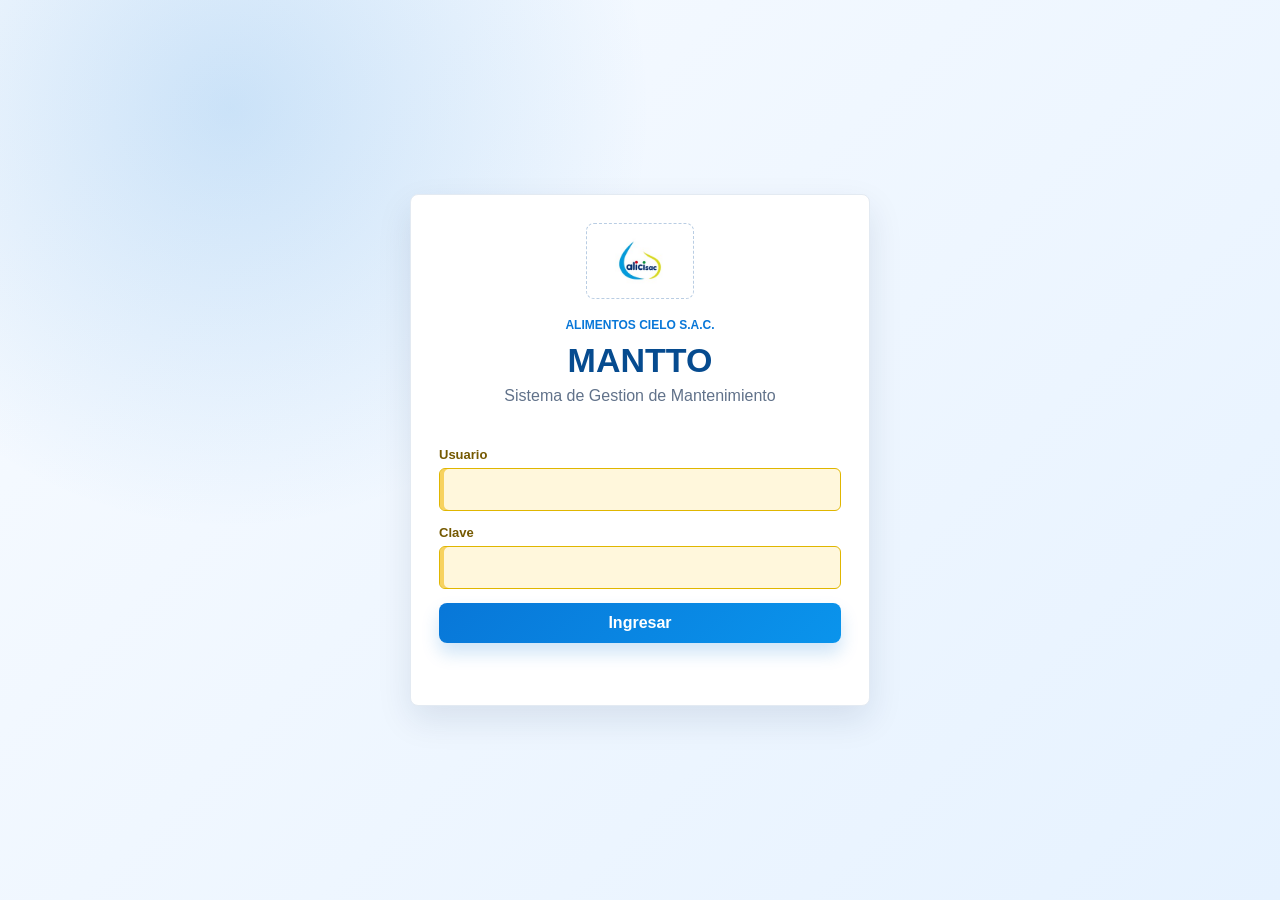
==== commit ab88ee8d: "corregir almacen 3d v72" ====
--- a/static/index.html
+++ b/static/index.html
@@ -446,6 +446,6 @@
       </div>
     </main>
 
-    <script src="/static/app.js?v=75"></script>
+    <script src="/static/app.js?v=88"></script>
   </body>
 </html>
--- a/static/styles.css
+++ b/static/styles.css
@@ -1592,12 +1592,17 @@
 .accepted-component { width: 100%; display: grid; gap: 3px; margin-top: 7px; border: 1px solid var(--line, #e3eaf2); border-left: 5px solid var(--primary, #0877d8); background: #fbfdff; color: var(--ink, #10243f); text-align: left; padding: 9px; }
 .accepted-component.active { border-left-color: var(--yellow, #f4c430); background: #fff8df; box-shadow: inset 0 0 0 1px rgba(244,180,0,.28); }
 .accepted-component span { color: var(--muted, #61728a); font-size: 12px; font-weight: 700; }
-.peticion-category-group { display: grid; gap: 10px; border: 1px solid var(--line, #e3eaf2); border-radius: var(--radius, 8px); background: #fff; padding: 12px; box-shadow: 0 8px 18px rgba(12,42,80,.07); }
-.peticion-category-group > header { display: flex; align-items: center; gap: 10px; border-bottom: 1px solid var(--line, #e3eaf2); padding-bottom: 10px; }
+.peticion-category-grid-large { display: grid; grid-template-columns: repeat(2, minmax(0, 1fr)); gap: 12px; align-items: start; }
+.peticion-category-group { display: grid; gap: 10px; border: 1px solid var(--line, #e3eaf2); border-radius: var(--radius, 8px); background: #fff; padding: 0; box-shadow: 0 8px 18px rgba(12,42,80,.07); overflow: hidden; }
+.peticion-category-group.is-open { grid-column: 1 / -1; border-color: #b7d5f1; }
+.peticion-category-cover { width: 100%; min-height: 154px; display: grid; grid-template-columns: 116px 1fr; gap: 14px; align-items: center; text-align: left; border: 0; border-radius: 0; background: #fff; padding: 14px; color: var(--ink, #10243f); }
+.peticion-category-cover:hover { background: #f7fbff; }
 .peticion-category-group h3 { margin: 0; color: var(--primary-dark, #064b8f); font-size: 16px; }
 .peticion-category-group p { margin: 2px 0 0; font-size: 12px; }
+.peticion-category-group small { color: var(--primary, #0877d8); font-weight: 900; }
+.category-image-large { height: 106px !important; }
 .peticion-category-items { display: grid; grid-template-columns: repeat(3, minmax(0, 1fr)); gap: 10px; }
-.peticion-category-list { display: grid; gap: 8px; }
+.peticion-category-list { display: grid; gap: 8px; padding: 12px; border-top: 1px solid var(--line, #e3eaf2); background: #f8fbff; }
 .peticion-material-row { display: grid; grid-template-columns: minmax(260px, 1fr) 120px 124px auto; gap: 10px; align-items: center; border: 1px solid var(--line, #e3eaf2); border-radius: var(--radius, 8px); background: #fbfdff; padding: 10px; }
 .peticion-material-main { display: grid; gap: 4px; min-width: 0; }
 .peticion-material-main strong { color: var(--primary-dark, #064b8f); overflow-wrap: anywhere; line-height: 1.25; }
@@ -1607,6 +1612,11 @@
 .peticion-material-qty { margin: 0; }
 .peticion-material-add { min-width: 96px; }
 .almacen-category-filter { display: flex; align-items: end; gap: 10px; flex-wrap: wrap; margin: 0 0 12px; border: 1px solid var(--line, #e3eaf2); border-radius: var(--radius, 8px); background: #fff; padding: 12px; box-shadow: 0 8px 18px rgba(12,42,80,.07); }
+.almacen-category-quick-grid { flex: 1 1 100%; display: grid; grid-template-columns: repeat(6, minmax(0, 1fr)); gap: 8px; }
+.almacen-category-chip { min-height: 96px; display: grid; gap: 5px; align-content: start; text-align: left; border: 1px solid var(--line, #e3eaf2); background: #fff; padding: 8px; }
+.almacen-category-chip.active { border-color: var(--primary, #0877d8); background: var(--primary-soft, #e8f4ff); box-shadow: inset 4px 0 0 var(--primary, #0877d8); }
+.almacen-category-chip strong { font-size: 12px; color: var(--primary-dark, #064b8f); }
+.almacen-category-chip small { color: var(--muted, #61728a); font-weight: 900; }
 .almacen-category-filter label { min-width: min(360px, 100%); }
 .inventory-category-summary { display: grid; grid-template-columns: repeat(4, minmax(0, 1fr)); gap: 10px; margin: 0 0 12px; }
 .inventory-kpi { display: grid; gap: 5px; border: 1px solid var(--line, #e3eaf2); border-left: 5px solid var(--primary, #0877d8); border-radius: var(--radius, 8px); background: #fff; padding: 12px; text-align: left; color: var(--ink, #10243f); }
@@ -1615,4 +1625,669 @@
 .inventory-kpi.danger-soft { border-left-color: var(--danger, #c7372f); background: var(--danger-soft, #fff0ef); }
 .inventory-kpi.ok-soft { border-left-color: var(--green, #19a55a); background: var(--green-soft, #e9f8ef); }
 @media (max-width: 1180px) { .accepted-wms-layout { grid-template-columns: 1fr; } .accepted-wms-stage { min-height: 520px; } .accepted-wms-side { grid-template-rows: auto auto; } }
-@media (max-width: 760px) { .accepted-wms-tools, .inventory-category-summary { grid-template-columns: 1fr; } .accepted-category-grid, .peticion-category-items, .peticion-material-row { grid-template-columns: 1fr; } }
+@media (max-width: 1180px) { .almacen-category-quick-grid { grid-template-columns: repeat(3, minmax(0, 1fr)); } }
+@media (max-width: 760px) { .accepted-wms-tools, .inventory-category-summary { grid-template-columns: 1fr; } .accepted-category-grid, .peticion-category-grid-large, .peticion-category-items, .peticion-material-row, .almacen-category-quick-grid { grid-template-columns: 1fr; } .peticion-category-cover { grid-template-columns: 86px 1fr; min-height: 120px; } .category-image-large { height: 82px !important; } }
+
+/* v64 - Peticiones por categorias centradas, estilo Almacen */
+#peticionCatalogHost .catalog-layout-v46 {
+  grid-template-columns: minmax(0, 1fr) minmax(300px, 360px);
+  gap: 18px;
+  align-items: start;
+}
+
+#peticionCatalogHost .catalog-results-v46 {
+  width: 100%;
+}
+
+#peticionCatalogHost .peticion-category-grid-large {
+  width: 100%;
+  display: grid !important;
+  grid-template-columns: repeat(auto-fit, minmax(190px, 1fr));
+  gap: 14px;
+  align-items: stretch;
+  justify-items: stretch;
+}
+
+#peticionCatalogHost .peticion-category-group {
+  min-height: 190px;
+  display: block;
+  border: 1px solid var(--line, #e3eaf2);
+  border-radius: 8px;
+  background: #ffffff;
+  padding: 0;
+  overflow: hidden;
+  box-shadow: 0 10px 22px rgba(12, 42, 80, 0.08);
+}
+
+#peticionCatalogHost .peticion-category-group.is-open {
+  grid-column: auto;
+}
+
+#peticionCatalogHost .peticion-category-cover {
+  width: 100%;
+  min-height: 190px;
+  height: 100%;
+  display: grid;
+  grid-template-columns: 1fr;
+  grid-template-rows: 112px auto;
+  gap: 10px;
+  align-content: start;
+  text-align: left;
+  border: 0;
+  border-radius: 0;
+  background: #ffffff;
+  padding: 10px;
+  color: var(--ink, #10243f);
+}
+
+#peticionCatalogHost .peticion-category-cover:hover {
+  background: #f7fbff;
+  outline: 2px solid rgba(8, 119, 216, 0.22);
+  outline-offset: -2px;
+}
+
+#peticionCatalogHost .category-image-large {
+  width: 100%;
+  height: 108px !important;
+  border-radius: 7px;
+  background-color: #edf2f7;
+  background-size: cover;
+  background-position: center;
+  border: 1px solid #e2e8f0;
+}
+
+#peticionCatalogHost .category-image-large i {
+  min-width: 42px;
+  min-height: 42px;
+  font-size: 20px;
+  background: rgba(255, 255, 255, 0.92);
+  color: var(--primary-dark, #064b8f);
+}
+
+#peticionCatalogHost .peticion-category-group h3 {
+  margin: 0 0 4px;
+  color: var(--primary-dark, #064b8f);
+  font-size: 15px;
+  line-height: 1.2;
+}
+
+#peticionCatalogHost .peticion-category-group p {
+  margin: 0;
+  color: var(--muted, #61728a);
+  font-size: 12px;
+  font-weight: 800;
+}
+
+#peticionCatalogHost .peticion-category-group small {
+  display: inline-block;
+  margin-top: 6px;
+  color: var(--primary, #0877d8);
+  font-size: 12px;
+  font-weight: 900;
+}
+
+.peticion-category-open-view {
+  display: grid;
+  gap: 12px;
+}
+
+.peticion-category-open-head {
+  display: grid;
+  grid-template-columns: auto 120px minmax(0, 1fr);
+  gap: 14px;
+  align-items: center;
+  border: 1px solid var(--line, #e3eaf2);
+  border-radius: 8px;
+  background: #ffffff;
+  padding: 12px;
+  box-shadow: 0 10px 22px rgba(12, 42, 80, 0.08);
+}
+
+.peticion-category-open-head h3 {
+  margin: 0 0 4px;
+  color: var(--primary-dark, #064b8f);
+}
+
+.peticion-category-open-head p,
+.peticion-category-open-head small {
+  margin: 0;
+  color: var(--muted, #61728a);
+  font-weight: 800;
+}
+
+.peticion-category-list-open {
+  border: 1px solid var(--line, #e3eaf2);
+  border-radius: 8px;
+  background: #f8fbff;
+  padding: 12px;
+}
+
+@media (max-width: 1080px) {
+  #peticionCatalogHost .catalog-layout-v46 {
+    grid-template-columns: 1fr;
+  }
+
+  .peticion-category-open-head {
+    grid-template-columns: 1fr;
+  }
+}
+
+@media (max-width: 640px) {
+  #peticionCatalogHost .peticion-category-grid-large {
+    grid-template-columns: 1fr;
+  }
+
+  #peticionCatalogHost .peticion-material-row {
+    grid-template-columns: 1fr;
+  }
+}
+#peticionCatalogHost {
+  width: 100%;
+}
+
+#peticionCatalogHost .peticion-wms-layout-v65 {
+  display: grid !important;
+  grid-template-columns: minmax(0, 1fr) minmax(320px, 360px);
+  gap: 18px;
+  align-items: start;
+}
+
+#peticionCatalogHost .peticion-catalog-v65 {
+  min-width: 0;
+  display: grid;
+  gap: 14px;
+}
+
+#peticionCatalogHost .catalog-results-v46 {
+  display: block !important;
+  width: 100%;
+}
+
+#peticionCatalogHost .peticion-category-grid-large {
+  width: 100%;
+  display: grid !important;
+  grid-template-columns: repeat(auto-fit, minmax(240px, 1fr)) !important;
+  gap: 18px !important;
+  align-items: stretch;
+}
+
+#peticionCatalogHost .peticion-category-group {
+  min-width: 0;
+  min-height: 236px;
+  display: block;
+  border: 1px solid var(--line, #e3eaf2);
+  border-radius: 8px;
+  background: #fff;
+  box-shadow: 0 12px 26px rgba(12, 42, 80, 0.09);
+  overflow: hidden;
+}
+
+#peticionCatalogHost .peticion-category-cover {
+  width: 100%;
+  height: 100%;
+  min-height: 236px;
+  display: grid !important;
+  grid-template-columns: 1fr !important;
+  grid-template-rows: 138px auto;
+  gap: 12px;
+  align-items: stretch;
+  text-align: left;
+  border: 0;
+  border-radius: 0;
+  background: #fff;
+  padding: 12px;
+}
+
+#peticionCatalogHost .peticion-category-cover:hover {
+  background: #f7fbff;
+  box-shadow: inset 0 0 0 2px rgba(8, 119, 216, 0.12);
+}
+
+#peticionCatalogHost .category-image-large {
+  width: 100%;
+  height: 138px !important;
+  border-radius: 8px;
+  background-color: #eef3f8;
+  background-size: cover;
+  background-position: center;
+}
+
+#peticionCatalogHost .category-image-large i {
+  width: 48px;
+  height: 48px;
+  font-size: 22px;
+}
+
+#peticionCatalogHost .peticion-category-group h3 {
+  margin: 0;
+  color: var(--primary-dark, #064b8f);
+  font-size: 18px;
+  line-height: 1.2;
+}
+
+#peticionCatalogHost .peticion-category-group p {
+  margin: 6px 0 4px;
+  color: var(--ink, #10243f);
+  font-weight: 800;
+}
+
+#peticionCatalogHost .peticion-category-group small {
+  display: inline-flex;
+  width: fit-content;
+  margin-top: 6px;
+  border-radius: 999px;
+  background: var(--primary-soft, #e8f4ff);
+  color: var(--primary-dark, #064b8f);
+  padding: 5px 10px;
+  font-weight: 900;
+}
+
+#peticionCatalogHost .peticion-category-open-view {
+  display: grid;
+  gap: 12px;
+}
+
+#peticionCatalogHost .peticion-category-open-head {
+  display: grid;
+  grid-template-columns: auto 140px minmax(0, 1fr);
+  gap: 14px;
+  align-items: center;
+  border: 1px solid var(--line, #e3eaf2);
+  border-radius: 8px;
+  background: #fff;
+  padding: 14px;
+  box-shadow: 0 12px 26px rgba(12, 42, 80, 0.08);
+}
+
+#peticionCatalogHost .peticion-category-open-head h3 {
+  margin: 0;
+  color: var(--primary-dark, #064b8f);
+  font-size: 22px;
+}
+
+#peticionCatalogHost .peticion-category-open-head p,
+#peticionCatalogHost .peticion-category-open-head small {
+  display: block;
+  margin: 4px 0 0;
+  color: var(--muted, #61728a);
+  font-weight: 800;
+}
+
+#peticionCatalogHost .peticion-category-list-open {
+  display: grid;
+  gap: 10px;
+}
+
+#peticionCatalogHost .peticion-material-row {
+  grid-template-columns: minmax(240px, 1fr) 128px 124px auto;
+}
+
+@media (max-width: 1180px) {
+  #peticionCatalogHost .peticion-wms-layout-v65 {
+    grid-template-columns: 1fr;
+  }
+}
+
+@media (max-width: 760px) {
+  #peticionCatalogHost .peticion-category-grid-large {
+    grid-template-columns: 1fr !important;
+  }
+
+  #peticionCatalogHost .peticion-category-open-head,
+  #peticionCatalogHost .peticion-material-row {
+    grid-template-columns: 1fr;
+  }
+
+  #peticionCatalogHost .peticion-category-open-head .category-image-large {
+    height: 110px !important;
+  }
+}
+
+/* v67: peticiones por categorias y 3D estable */
+#peticionCatalogHost {
+  width: 100%;
+}
+#peticionCatalogHost .peticion-category-grid-large {
+  width: 100%;
+  display: grid !important;
+  grid-template-columns: repeat(auto-fit, minmax(230px, 1fr)) !important;
+  gap: 18px !important;
+  align-items: stretch !important;
+  justify-items: stretch !important;
+}
+#peticionCatalogHost .peticion-category-block,
+#peticionCatalogHost .peticion-category-group {
+  min-width: 0 !important;
+  width: 100% !important;
+}
+#peticionCatalogHost .peticion-category-cover {
+  min-height: 210px !important;
+  grid-template-columns: 1fr !important;
+  justify-items: center !important;
+  align-content: center !important;
+  text-align: center !important;
+  padding: 18px !important;
+}
+#peticionCatalogHost .category-image-large {
+  width: 100% !important;
+  max-width: 190px !important;
+  height: 120px !important;
+}
+#peticionCatalogHost .peticion-category-open-view {
+  width: 100%;
+}
+#peticionCatalogHost .peticion-category-list-open,
+#peticionCatalogHost .peticion-category-list {
+  display: grid !important;
+  grid-template-columns: 1fr !important;
+  gap: 10px !important;
+}
+.accepted-wms-layout {
+  min-height: 650px !important;
+  grid-template-columns: minmax(0, 1fr) 390px !important;
+}
+.accepted-wms-stage {
+  min-height: 650px !important;
+  background: #0f172a !important;
+}
+.accepted-wms-stage iframe,
+.warehouse3d-shell iframe {
+  width: 100% !important;
+  height: 100% !important;
+  min-height: 620px !important;
+  border: 0 !important;
+  display: block !important;
+  background: #0f172a !important;
+}
+@media (min-width: 1280px) {
+  #peticionCatalogHost .peticion-category-grid-large {
+    grid-template-columns: repeat(4, minmax(220px, 1fr)) !important;
+  }
+}
+@media (max-width: 1180px) {
+  .accepted-wms-layout {
+    grid-template-columns: 1fr !important;
+  }
+}
+
+.warehouse3d-frame,
+#warehouse3dFrame,
+iframe[src*="warehouse3d"] {
+  width: 100% !important;
+  height: 720px !important;
+  min-height: 620px !important;
+  display: block !important;
+  border: 0;
+  background: #dbeafe;
+}
+
+.accepted-wms-layout {
+  min-height: 760px !important;
+  height: min(820px, calc(100vh - 140px)) !important;
+}
+
+.accepted-wms-stage,
+.warehouse3d-shell {
+  min-height: 720px !important;
+  height: 100% !important;
+  background: #dbeafe !important;
+}
+
+.accepted-wms-stage iframe,
+.warehouse3d-shell iframe,
+iframe[src*="warehouse3d"] {
+  width: 100% !important;
+  height: 100% !important;
+  min-height: 720px !important;
+  display: block !important;
+  border: 0 !important;
+  background: #dbeafe !important;
+}
+
+.accepted-wms-side {
+  grid-template-rows: auto auto minmax(0, 1fr) !important;
+}
+
+#pedidoAceptadoCategorias.accepted-category-grid {
+  display: grid !important;
+  grid-template-columns: repeat(2, minmax(0, 1fr)) !important;
+  gap: 8px !important;
+  max-height: 280px !important;
+  overflow: auto !important;
+}
+
+
+/* v70 - Aprovechar mejor el ancho disponible en todas las pantallas */
+:root {
+  --mantto-page-max: 1720px;
+  --mantto-wide-max: 1880px;
+}
+
+.app-shell {
+  min-width: 0 !important;
+}
+
+.content-area {
+  width: 100% !important;
+  max-width: none !important;
+  padding-left: clamp(14px, 1.4vw, 26px) !important;
+  padding-right: clamp(14px, 1.4vw, 26px) !important;
+}
+
+.panel,
+.home-screen,
+#homeScreen {
+  width: min(100%, var(--mantto-page-max)) !important;
+  max-width: var(--mantto-page-max) !important;
+}
+
+.panel {
+  padding: clamp(18px, 1.45vw, 28px) !important;
+}
+
+#pedidosAceptados,
+#peticion,
+#almacen,
+#kardex,
+#historialPeticiones,
+#historialOt,
+#historialCalificaciones,
+#atenderAviso,
+#ot,
+#aviso,
+#cerrarOt,
+#calificarOt,
+#ingresoItem,
+#config {
+  width: min(100%, var(--mantto-wide-max)) !important;
+  max-width: var(--mantto-wide-max) !important;
+}
+
+.screen-head {
+  width: 100% !important;
+}
+
+.table-wrap,
+.subpanel,
+.form-block,
+.dashboard-card,
+.config-toolbar {
+  width: 100% !important;
+  max-width: none !important;
+}
+
+.form-grid {
+  grid-template-columns: repeat(3, minmax(220px, 1fr)) !important;
+}
+
+.form-block-grid {
+  grid-template-columns: repeat(4, minmax(190px, 1fr)) !important;
+}
+
+.filter-grid {
+  grid-template-columns: repeat(4, minmax(190px, 1fr)) !important;
+}
+
+.kpi-grid {
+  grid-template-columns: repeat(6, minmax(150px, 1fr)) !important;
+}
+
+.dashboard-layout {
+  grid-template-columns: repeat(3, minmax(0, 1fr)) !important;
+}
+
+.charts-row {
+  grid-template-columns: repeat(2, minmax(0, 1fr)) !important;
+}
+
+.config-cards {
+  grid-template-columns: repeat(5, minmax(180px, 1fr)) !important;
+}
+
+.accepted-wms-layout {
+  grid-template-columns: minmax(720px, 1fr) minmax(360px, 440px) !important;
+  gap: 18px !important;
+  min-height: min(820px, calc(100vh - 130px)) !important;
+  height: min(840px, calc(100vh - 126px)) !important;
+}
+
+.accepted-wms-stage,
+.warehouse3d-shell {
+  min-width: 0 !important;
+  min-height: 700px !important;
+}
+
+.accepted-wms-stage iframe,
+.warehouse3d-shell iframe,
+iframe[src*="warehouse3d"] {
+  min-height: 700px !important;
+}
+
+.accepted-wms-side {
+  min-width: 360px !important;
+}
+
+#pedidoAceptadoCategorias.accepted-category-grid,
+.accepted-category-grid {
+  grid-template-columns: repeat(2, minmax(0, 1fr)) !important;
+  max-height: 250px !important;
+}
+
+.peticion-wms-layout-v65 {
+  grid-template-columns: minmax(0, 1fr) minmax(320px, 420px) !important;
+  gap: 18px !important;
+  align-items: start !important;
+}
+
+.peticion-category-grid-large {
+  grid-template-columns: repeat(auto-fit, minmax(280px, 1fr)) !important;
+  gap: 16px !important;
+}
+
+.peticion-category-cover {
+  min-height: 172px !important;
+  grid-template-columns: 132px minmax(0, 1fr) !important;
+}
+
+.peticion-category-group.is-open {
+  grid-column: 1 / -1 !important;
+}
+
+.peticion-category-list-open,
+.peticion-category-list {
+  grid-template-columns: repeat(auto-fit, minmax(360px, 1fr)) !important;
+}
+
+.peticion-material-row {
+  grid-template-columns: minmax(260px, 1fr) 130px 128px auto !important;
+}
+
+.almacen-category-quick-grid {
+  grid-template-columns: repeat(auto-fit, minmax(150px, 1fr)) !important;
+}
+
+.inventory-category-summary {
+  grid-template-columns: repeat(4, minmax(180px, 1fr)) !important;
+}
+
+table {
+  min-width: 1080px !important;
+}
+
+.close-ot-table table,
+#historialOt table,
+#historialPeticiones table,
+#kardex table,
+#almacen table {
+  min-width: 1260px !important;
+}
+
+@media (min-width: 1600px) {
+  .content-area {
+    padding-left: 34px !important;
+    padding-right: 34px !important;
+  }
+
+  .accepted-wms-layout {
+    grid-template-columns: minmax(900px, 1fr) 430px !important;
+  }
+
+  .peticion-category-grid-large {
+    grid-template-columns: repeat(auto-fit, minmax(320px, 1fr)) !important;
+  }
+}
+
+@media (max-width: 1280px) {
+  .accepted-wms-layout,
+  .peticion-wms-layout-v65 {
+    grid-template-columns: 1fr !important;
+    height: auto !important;
+  }
+
+  .accepted-wms-side {
+    min-width: 0 !important;
+  }
+
+  .accepted-wms-stage,
+  .accepted-wms-stage iframe,
+  .warehouse3d-shell iframe,
+  iframe[src*="warehouse3d"] {
+    min-height: 560px !important;
+  }
+
+  .form-grid,
+  .form-block-grid,
+  .filter-grid {
+    grid-template-columns: repeat(2, minmax(0, 1fr)) !important;
+  }
+}
+
+@media (max-width: 760px) {
+  .content-area {
+    padding-left: 10px !important;
+    padding-right: 10px !important;
+  }
+
+  .panel {
+    padding: 14px !important;
+  }
+
+  .form-grid,
+  .form-block-grid,
+  .filter-grid,
+  .kpi-grid,
+  .dashboard-layout,
+  .charts-row,
+  .config-cards,
+  .inventory-category-summary,
+  .peticion-category-grid-large,
+  .peticion-category-list-open,
+  .peticion-category-list {
+    grid-template-columns: 1fr !important;
+  }
+
+  .peticion-category-cover,
+  .peticion-material-row {
+    grid-template-columns: 1fr !important;
+  }
+}
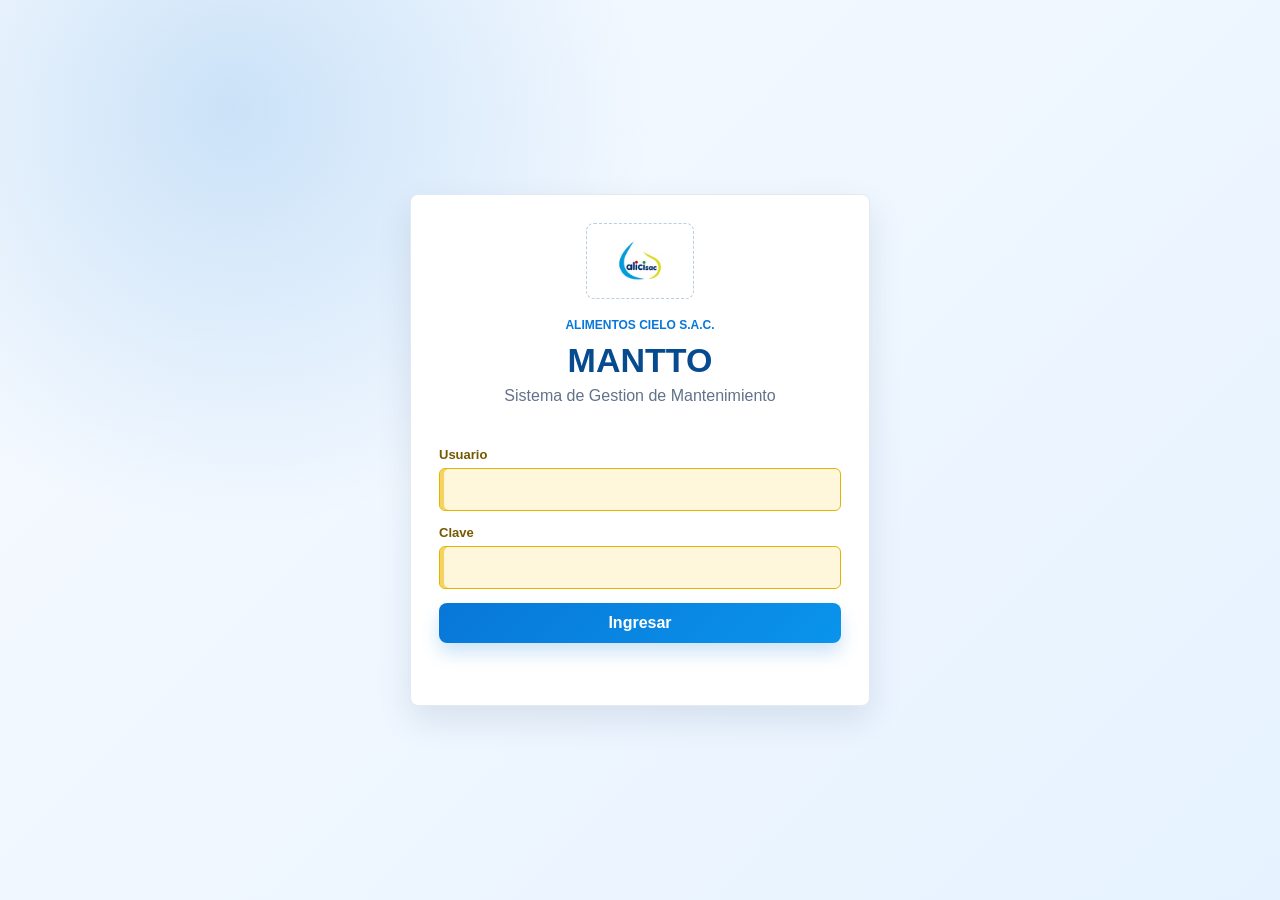
==== commit 382b01b3: "actualizar export excel sede categoria v89" ====
--- a/static/index.html
+++ b/static/index.html
@@ -446,6 +446,6 @@
       </div>
     </main>
 
-    <script src="/static/app.js?v=88"></script>
+    <script src="/static/app.js?v=107"></script>
   </body>
 </html>
--- a/static/styles.css
+++ b/static/styles.css
@@ -2056,7 +2056,6 @@
   overflow: auto !important;
 }
 
-
 /* v70 - Aprovechar mejor el ancho disponible en todas las pantallas */
 :root {
   --mantto-page-max: 1720px;
@@ -2291,3 +2290,276 @@
     grid-template-columns: 1fr !important;
   }
 }
+
+/* v72 - 3D visible dentro de Peticiones aceptadas */
+.accepted-wms-layout {
+  width: 100% !important;
+  min-height: 780px !important;
+  height: auto !important;
+  grid-template-columns: minmax(680px, 1fr) minmax(360px, 440px) !important;
+}
+
+.accepted-wms-stage,
+.warehouse3d-shell {
+  position: relative !important;
+  width: 100% !important;
+  height: 760px !important;
+  min-height: 760px !important;
+  overflow: hidden !important;
+  background: #dbeafe !important;
+}
+
+.warehouse3d-frame,
+#pedidosAceptadosWarehouseFrame,
+#warehouse3dFrame,
+iframe[src*="warehouse3d_v72"] {
+  width: 100% !important;
+  height: 720px !important;
+  min-height: 720px !important;
+  display: block !important;
+  border: 0 !important;
+  background: #dbeafe !important;
+}
+
+.warehouse3d-open-direct {
+  position: absolute;
+  right: 14px;
+  bottom: 14px;
+  z-index: 3;
+}
+
+.warehouse3d-open-direct a {
+  display: inline-flex;
+  align-items: center;
+  justify-content: center;
+  min-height: 34px;
+  border-radius: 8px;
+  background: rgba(255, 255, 255, 0.94);
+  color: #064b8f;
+  border: 1px solid #bfd7ef;
+  padding: 8px 12px;
+  font-size: 12px;
+  font-weight: 900;
+  text-decoration: none;
+  box-shadow: 0 10px 22px rgba(12, 42, 80, 0.14);
+}
+
+@media (max-width: 1280px) {
+  .accepted-wms-layout {
+    grid-template-columns: 1fr !important;
+  }
+
+  .accepted-wms-stage,
+  .warehouse3d-shell,
+  .warehouse3d-frame,
+  #pedidosAceptadosWarehouseFrame,
+  #warehouse3dFrame,
+  iframe[src*="warehouse3d_v72"] {
+    height: 620px !important;
+    min-height: 620px !important;
+  }
+}
+
+/* v73 - Ajustes de peticiones eliminadas, categorias nuevas y mejor uso de bloques */
+.category-image,
+.category-image-large {
+  background-color: #eef3f8 !important;
+  background-repeat: no-repeat !important;
+  background-position: center !important;
+  background-size: cover !important;
+}
+
+.category-image[style*="url('')"],
+.category-image-large[style*="url('')"] {
+  background-image: linear-gradient(135deg, #eef3f8, #dbeafe) !important;
+}
+
+.category-modal-actions {
+  justify-content: flex-start !important;
+  border-top: 1px solid var(--line, #e3eaf2);
+  padding-top: 10px;
+}
+
+#peticionCatalogHost .peticion-category-grid-large,
+.almacen-category-quick-grid,
+.accepted-category-grid {
+  align-items: stretch !important;
+}
+
+#peticionCatalogHost .peticion-category-cover,
+.almacen-category-chip,
+.accepted-category-card {
+  min-width: 0 !important;
+}
+
+#configContent #userForm {
+  border: 1px solid var(--line, #e3eaf2);
+  border-radius: 8px;
+  background: #fbfdff;
+  padding: 14px;
+  margin-bottom: 14px;
+}
+
+/* v74 - Categoria visible en Peticion de item */
+.peticion-category-inline,
+.cart-category-v74 {
+  width: fit-content;
+  display: inline-flex !important;
+  align-items: center;
+  min-height: 22px;
+  margin-top: 4px;
+  border-radius: 999px;
+  background: var(--primary-soft, #e8f4ff);
+  color: var(--primary-dark, #064b8f) !important;
+  padding: 3px 9px;
+  font-size: 12px !important;
+  font-weight: 900 !important;
+}
+
+.cart-row-v46 .cart-category-v74 {
+  margin-top: 5px;
+}
+
+
+
+
+
+
+
+/* MANTTO v76 - categorias globales y sede por usuario */
+
+.global-sede-filter {
+  width: min(100%, 1880px);
+  margin: 0 auto 12px;
+  display: flex;
+  align-items: end;
+  justify-content: space-between;
+  gap: 12px;
+  border: 1px solid var(--line, #e3eaf2);
+  border-radius: var(--radius, 8px);
+  background: #ffffff;
+  padding: 10px 14px;
+  box-shadow: 0 8px 18px rgba(12, 42, 80, 0.06);
+}
+
+.global-sede-filter label {
+  min-width: min(420px, 100%);
+}
+
+.global-sede-filter span {
+  font-weight: 800;
+  white-space: nowrap;
+}
+
+.global-sede-filter select:disabled {
+  background: #eef3f8;
+  color: var(--primary-dark, #064b8f);
+  cursor: not-allowed;
+  font-weight: 900;
+}
+
+.almacen-category-chip-wrap {
+  min-width: 0;
+  display: grid;
+  gap: 6px;
+}
+
+.almacen-category-chip-wrap .almacen-category-chip {
+  width: 100%;
+}
+
+.category-delete-mini {
+  min-height: 30px;
+  padding: 6px 8px;
+  background: var(--danger-soft, #fff0ef);
+  color: var(--danger, #c7372f);
+  border: 1px solid #f4b4ae;
+  font-size: 12px;
+  font-weight: 900;
+}
+
+.category-modal-actions {
+  justify-content: flex-start;
+}
+
+.peticion-category-grid-large {
+  align-items: stretch !important;
+}
+
+.peticion-category-group {
+  min-width: 0 !important;
+}
+
+.peticion-category-cover {
+  width: 100% !important;
+}
+
+.category-image,
+.category-image-large {
+  background-repeat: no-repeat;
+  background-color: #eef3f8;
+}
+
+.category-image[style=""],
+.category-image-large[style=""] {
+  background-image: none;
+}
+
+@media (max-width: 760px) {
+  .global-sede-filter {
+    display: grid;
+  }
+
+  .global-sede-filter span {
+    white-space: normal;
+  }
+}
+/* v77 - sede global por usuario y personal desde DB Usuarios */
+.personal-users-note {
+  grid-template-columns: minmax(0, 1fr) auto;
+  align-items: center;
+}
+
+.global-sede-filter {
+  border-left-width: 6px;
+}
+
+.global-sede-filter select:disabled {
+  background: #f1f5f9;
+  color: #0f3f68;
+  font-weight: 900;
+}
+
+#avisoEquipmentSelector label:has([data-filter="sede"]),
+#otEquipmentSelector label:has([data-filter="sede"]),
+#avisoEquipmentSelector label:has([data-code-pre-filter="sede"]),
+#otEquipmentSelector label:has([data-code-pre-filter="sede"]) {
+  display: none !important;
+}
+
+/* v78 - DB Personal eliminado y campos de sede/ubicacion ocultos en generacion */
+.tabs.config-cards [data-tab="personal"],
+button[data-tab="personal"] {
+  display: none !important;
+}
+
+.mantto-hidden-field {
+  display: none !important;
+}
+
+#avisoForm input[name="sede"],
+#avisoForm input[name="ubicacion"],
+#otForm input[name="sede"],
+#otForm input[name="ubicacion"] {
+  display: none !important;
+}
+/* v85 - sede global: solo ADMIN puede ver selector de sede */
+body.is-normal-user #filtroSedeGlobalBar,
+body:not(.is-admin-user) #filtroSedeGlobalBar {
+  display: none !important;
+}
+/* v87 - Seguridad visual de sede: solo ADMIN puede ver el selector global. */
+body.is-normal-user #filtroSedeGlobalBar,
+body:not(.is-admin-user) #filtroSedeGlobalBar {
+  display: none !important;
+}
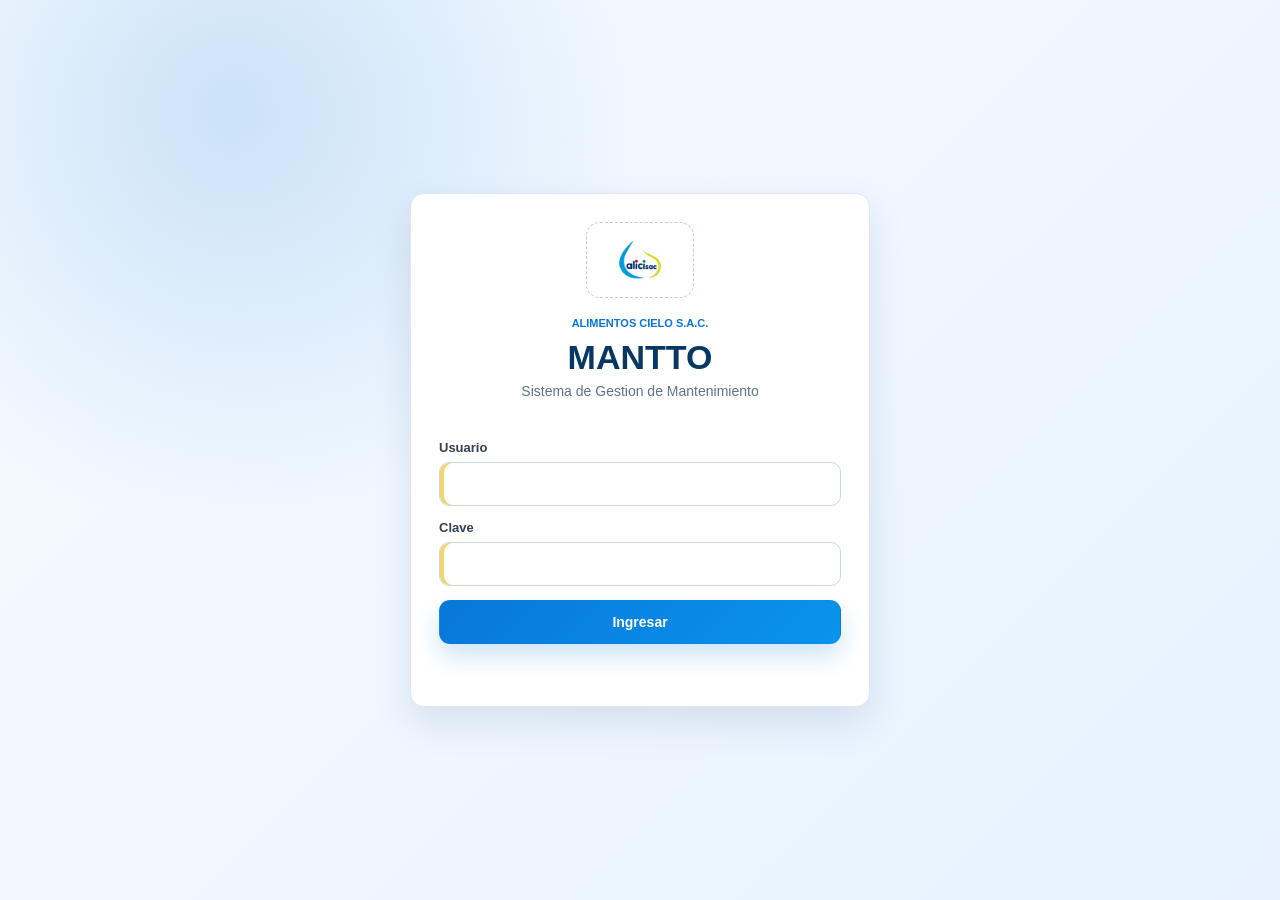
==== commit 151eb735: "redisenio visual global ui v91" ====
--- a/static/index.html
+++ b/static/index.html
@@ -446,6 +446,6 @@
       </div>
     </main>
 
-    <script src="/static/app.js?v=107"></script>
+    <script src="/static/app.js?v=112"></script>
   </body>
 </html>
--- a/static/styles.css
+++ b/static/styles.css
@@ -2419,13 +2419,6 @@
 .cart-row-v46 .cart-category-v74 {
   margin-top: 5px;
 }
-
-
-
-
-
-
-
 /* MANTTO v76 - categorias globales y sede por usuario */
 
 .global-sede-filter {
@@ -2558,8 +2551,1967 @@
 body:not(.is-admin-user) #filtroSedeGlobalBar {
   display: none !important;
 }
+
+/* v93 - Correccion de legibilidad del sidebar e iconos sin depender de Google Fonts. */
+.right-nav {
+  width: var(--sidebar-width, 296px) !important;
+  background:
+    linear-gradient(180deg, #073763 0%, #062846 48%, #031b31 100%) !important;
+  color: #ffffff !important;
+}
+
+.nav-list button,
+.nav-list button.mantto-nav-item,
+.nav-list button[data-view] {
+  min-height: 52px !important;
+  display: flex !important;
+  align-items: center !important;
+  gap: 12px !important;
+  padding: 11px 13px !important;
+  border: 1px solid rgba(255, 255, 255, 0.10) !important;
+  border-radius: 13px !important;
+  background: rgba(255, 255, 255, 0.075) !important;
+  color: #f4fbff !important;
+  text-align: left !important;
+  font-size: 14px !important;
+  font-weight: 850 !important;
+  line-height: 1.22 !important;
+  opacity: 1 !important;
+  filter: none !important;
+  box-shadow: none !important;
+}
+
+.nav-list button[data-view]::after {
+  content: none !important;
+}
+
+.nav-list button[data-view] > span:first-child,
+.nav-list button[data-view] > img:first-child {
+  display: inline-grid !important;
+}
+
+.mantto-nav-glyph {
+  width: 31px !important;
+  height: 31px !important;
+  flex: 0 0 31px !important;
+  display: grid !important;
+  place-items: center !important;
+  border-radius: 10px !important;
+  background: rgba(255, 255, 255, 0.15) !important;
+  color: #ffffff !important;
+  font-family: Inter, Roboto, "Segoe UI", Arial, sans-serif !important;
+  font-size: 17px !important;
+  font-weight: 950 !important;
+  line-height: 1 !important;
+  text-transform: none !important;
+}
+
+.mantto-nav-label {
+  min-width: 0 !important;
+  display: block !important;
+  color: #f4fbff !important;
+  white-space: normal !important;
+  overflow-wrap: anywhere !important;
+}
+
+.nav-list button:hover {
+  background: rgba(255, 255, 255, 0.14) !important;
+  border-color: rgba(255, 255, 255, 0.22) !important;
+  color: #ffffff !important;
+  transform: translateX(2px);
+}
+
+.nav-list button.active,
+.nav-list button[data-view].active {
+  background: #ffffff !important;
+  border-color: #ffffff !important;
+  color: var(--primary-dark, #073763) !important;
+  box-shadow: 0 14px 30px rgba(0, 0, 0, 0.22) !important;
+}
+
+.nav-list button.active .mantto-nav-label,
+.nav-list button[data-view].active .mantto-nav-label {
+  color: var(--primary-dark, #073763) !important;
+}
+
+.nav-list button.active .mantto-nav-glyph,
+.nav-list button[data-view].active .mantto-nav-glyph {
+  background: var(--primary-soft, #e8f4ff) !important;
+  color: var(--primary, #0877d8) !important;
+}
+
+.nav-list button.is-disabled,
+.module-grid button.is-disabled {
+  opacity: 0.54 !important;
+}
+
+.sidebar-brand h2,
+.sidebar-user strong,
+.logout-btn {
+  color: #ffffff !important;
+}
+
+.sidebar-brand p,
+.sidebar-user span {
+  color: rgba(255, 255, 255, 0.76) !important;
+}
+
+.category-image i,
+.category-image-large i {
+  width: 48px !important;
+  height: 48px !important;
+  max-width: 48px !important;
+  display: grid !important;
+  place-items: center !important;
+  border-radius: 999px !important;
+  background: rgba(255, 255, 255, 0.92) !important;
+  color: var(--primary-dark, #073763) !important;
+  font-family: Inter, Roboto, "Segoe UI", Arial, sans-serif !important;
+  font-size: 24px !important;
+  font-weight: 950 !important;
+  font-style: normal !important;
+  line-height: 1 !important;
+  white-space: nowrap !important;
+  overflow: hidden !important;
+  text-transform: none !important;
+}
+
+.almacen-category-chip .category-image i,
+.accepted-category-card .category-image i {
+  width: 36px !important;
+  height: 36px !important;
+  max-width: 36px !important;
+  font-size: 18px !important;
+}
+
+/* MANTTO v92 - Pulido visual industrial global.
+   Capa de UI/UX: no altera datos, rutas, permisos ni endpoints. */
+:root {
+  --primary: #0877d8;
+  --primary-2: #0a94ec;
+  --primary-dark: #073763;
+  --primary-navy: #061f3b;
+  --primary-navy-2: #082f59;
+  --primary-soft: #e8f4ff;
+  --industrial-cyan: #38bdf8;
+  --accent-yellow: #f4c430;
+  --accent-amber: #f59e0b;
+  --success: #19a55a;
+  --success-soft: #e9f8ef;
+  --danger: #c7372f;
+  --danger-soft: #fff0ef;
+  --warning-soft: #fff7dc;
+  --background: #eef4fa;
+  --surface: #ffffff;
+  --surface-2: #f8fbfe;
+  --ink: #10243f;
+  --muted: #61728a;
+  --line: #d8e5f1;
+  --line-strong: #bfd3e5;
+  --radius: 12px;
+  --radius-lg: 16px;
+  --shadow: 0 18px 42px rgba(9, 45, 84, 0.11);
+  --shadow-soft: 0 10px 24px rgba(9, 45, 84, 0.075);
+  --shadow-hover: 0 22px 52px rgba(9, 45, 84, 0.15);
+  --sidebar-width: 296px;
+  --topbar-height: 82px;
+}
+
+body {
+  font-size: 14px !important;
+  background:
+    linear-gradient(180deg, rgba(232, 244, 255, .82) 0, rgba(238, 244, 250, .96) 330px),
+    var(--background) !important;
+}
+
+body.is-app::before {
+  content: "";
+  position: fixed;
+  inset: 0;
+  pointer-events: none;
+  background:
+    linear-gradient(90deg, rgba(8, 119, 216, .045) 1px, transparent 1px),
+    linear-gradient(rgba(8, 119, 216, .035) 1px, transparent 1px);
+  background-size: 42px 42px;
+  opacity: .55;
+}
+
+.right-nav {
+  width: var(--sidebar-width) !important;
+  padding: 18px 16px !important;
+  background:
+    linear-gradient(180deg, rgba(8, 47, 89, .99), rgba(3, 22, 43, .99)),
+    var(--primary-navy) !important;
+  box-shadow: 22px 0 54px rgba(3, 22, 43, .24) !important;
+}
+
+.sidebar-brand {
+  padding: 6px 8px 20px !important;
+}
+
+.logo-slot-dark {
+  width: 168px !important;
+  min-height: 84px !important;
+  border-radius: 16px !important;
+}
+
+.sidebar-brand h2 {
+  font-size: 27px !important;
+  letter-spacing: .02em !important;
+}
+
+.sidebar-brand p {
+  max-width: 210px;
+  margin-left: auto !important;
+  margin-right: auto !important;
+  color: rgba(255,255,255,.78) !important;
+  font-size: 12.5px !important;
+}
+
+.nav-list {
+  gap: 8px !important;
+}
+
+.nav-list button.mantto-nav-item,
+.nav-list button[data-view] {
+  position: relative !important;
+  min-height: 52px !important;
+  display: flex !important;
+  align-items: center !important;
+  gap: 12px !important;
+  padding: 12px 13px 12px 52px !important;
+  border-radius: 14px !important;
+  color: rgba(255,255,255,.9) !important;
+  font-size: 14px !important;
+  font-weight: 850 !important;
+  line-height: 1.18 !important;
+  text-align: left !important;
+}
+
+.nav-list button[data-view] > span:first-child,
+.nav-list button[data-view] > img:first-child {
+  display: inline-grid !important;
+}
+
+.nav-list button[data-view]::after {
+  content: none !important;
+  display: none !important;
+}
+
+.mantto-nav-svg {
+  width: 34px !important;
+  height: 34px !important;
+  flex: 0 0 34px !important;
+  display: inline-grid !important;
+  place-items: center !important;
+  border-radius: 11px !important;
+  background: rgba(255,255,255,.14) !important;
+  color: #e9f7ff !important;
+  box-shadow: inset 0 1px 0 rgba(255,255,255,.12);
+}
+
+.mantto-nav-svg svg {
+  width: 20px !important;
+  height: 20px !important;
+  display: block !important;
+  fill: none !important;
+  stroke: currentColor !important;
+  stroke-width: 2.15 !important;
+  stroke-linecap: round !important;
+  stroke-linejoin: round !important;
+}
+
+.nav-list button[data-view]:hover {
+  background: rgba(255,255,255,.14) !important;
+  color: #fff !important;
+}
+
+.nav-list button[data-view].active {
+  background: #fff !important;
+  color: var(--primary-dark) !important;
+  box-shadow: 0 16px 34px rgba(0,0,0,.2) !important;
+}
+
+.nav-list button[data-view].active .mantto-nav-svg {
+  background: var(--primary-soft);
+  color: var(--primary);
+}
+
+.nav-list button[data-view].is-disabled {
+  opacity: .44 !important;
+}
+
+.sidebar-user {
+  grid-template-columns: 46px 1fr !important;
+  padding: 16px 6px 0 !important;
+}
+
+.sidebar-user strong,
+.topbar-user strong {
+  font-size: 14px !important;
+}
+
+.sidebar-user span,
+.topbar-user span {
+  font-size: 12px !important;
+  line-height: 1.25 !important;
+}
+
+.avatar {
+  width: 42px !important;
+  height: 42px !important;
+  font-size: 17px !important;
+}
+
+.logout-btn {
+  min-height: 46px !important;
+  font-size: 14px !important;
+}
+
+.app-shell {
+  margin-left: var(--sidebar-width) !important;
+}
+
+.topbar {
+  min-height: var(--topbar-height) !important;
+  padding: 15px clamp(22px, 2.2vw, 38px) !important;
+  background: rgba(255,255,255,.93) !important;
+}
+
+.topbar h1 {
+  font-size: clamp(23px, 1.5vw, 30px) !important;
+}
+
+.topbar p {
+  font-size: 13.5px !important;
+}
+
+.content-area {
+  padding: clamp(18px, 1.8vw, 34px) !important;
+}
+
+.panel {
+  border-radius: var(--radius-lg) !important;
+}
+
+.screen-head {
+  min-height: 72px;
+  gap: 20px !important;
+}
+
+.screen-head h2 {
+  font-size: clamp(26px, 1.9vw, 36px) !important;
+}
+
+.screen-head p {
+  max-width: 960px;
+  font-size: 14px !important;
+}
+
+button {
+  min-height: 44px !important;
+  border-radius: 12px !important;
+  font-size: 14px !important;
+}
+
+.row-actions button,
+.compact-btn {
+  min-height: 38px !important;
+  font-size: 13px !important;
+}
+
+input,
+select,
+textarea {
+  min-height: 46px !important;
+  font-size: 14px !important;
+}
+
+label {
+  font-size: 13.5px !important;
+}
+
+.form-grid,
+.form-block-grid,
+.filter-grid {
+  gap: 17px !important;
+}
+
+.form-block,
+.subpanel,
+.dashboard-card,
+.catalog-search-v46,
+.cart-v46,
+.detail-modal-v46 {
+  border-radius: var(--radius-lg) !important;
+}
+
+.form-block h3,
+.subpanel h3,
+.dashboard-card h3,
+.cart-v46 h3 {
+  font-size: 18px !important;
+}
+
+.dashboard-head {
+  min-height: 174px !important;
+  border-radius: 20px !important;
+  background:
+    linear-gradient(135deg, rgba(6, 31, 59, .98), rgba(8, 119, 216, .94) 78%),
+    var(--primary-dark) !important;
+}
+
+.dashboard-head::before {
+  content: "";
+  position: absolute;
+  right: 28px;
+  bottom: 22px;
+  width: 170px;
+  height: 96px;
+  border: 1px solid rgba(255,255,255,.16);
+  border-radius: 18px;
+  background:
+    linear-gradient(135deg, rgba(255,255,255,.13), rgba(255,255,255,.035)),
+    repeating-linear-gradient(90deg, transparent 0 18px, rgba(255,255,255,.08) 18px 20px);
+  transform: perspective(700px) rotateY(-18deg) rotateX(5deg);
+  box-shadow: 0 20px 40px rgba(0,0,0,.18);
+}
+
+.dashboard-head h2 {
+  font-size: clamp(32px, 2.6vw, 48px) !important;
+}
+
+.system-status {
+  min-width: 260px !important;
+  padding: 18px !important;
+}
+
+.kpi-grid {
+  grid-template-columns: repeat(auto-fit, minmax(205px, 1fr)) !important;
+  gap: 16px !important;
+}
+
+.kpi-card {
+  min-height: 142px !important;
+  padding: 19px 18px !important;
+  border-radius: 18px !important;
+  background:
+    linear-gradient(180deg, #fff, #fbfdff) !important;
+}
+
+.kpi-card::after {
+  width: 48px !important;
+  height: 48px !important;
+  border-radius: 15px !important;
+  content: attr(data-icon) !important;
+  font-size: 13px !important;
+}
+
+.kpi-card span {
+  font-size: 12.5px !important;
+}
+
+.kpi-card strong {
+  font-size: clamp(36px, 2.5vw, 46px) !important;
+}
+
+.mantto-dashboard-v38 {
+  gap: 18px !important;
+}
+
+.chart-card-v38,
+.compact-card-v38 {
+  border-radius: 18px !important;
+  padding: 20px !important;
+  background:
+    linear-gradient(180deg, #fff, #fbfdff) !important;
+  box-shadow: var(--shadow-soft) !important;
+}
+
+.chart-card-v38 h3,
+.compact-card-v38 h3 {
+  font-size: 15px !important;
+  letter-spacing: .03em !important;
+}
+
+.chart-card-v38.chart-main-v40,
+.chart-card-v38.chart-side-v40 {
+  min-height: 380px !important;
+}
+
+.chart-card-v38.chart-small-v44 {
+  min-height: 318px !important;
+}
+
+.line-chart-v91 svg,
+.radar-wrap-v91 svg,
+.donut-v38 {
+  filter: drop-shadow(0 12px 16px rgba(8, 119, 216, .12));
+}
+
+.line-created,
+.line-closed {
+  stroke-width: 5 !important;
+}
+
+.donut-v38 {
+  position: relative;
+  width: 198px !important;
+  height: 198px !important;
+  transform: perspective(760px) rotateX(7deg);
+}
+
+.donut-v38 > div {
+  width: 112px !important;
+  height: 112px !important;
+}
+
+.vertical-bar-v91 i {
+  width: min(100%, 42px) !important;
+  border-radius: 12px 12px 2px 2px !important;
+  background:
+    linear-gradient(90deg, rgba(255,255,255,.24), transparent 40%),
+    linear-gradient(180deg, var(--industrial-cyan), var(--primary)) !important;
+  box-shadow: 8px 10px 18px rgba(8,119,216,.16), inset -7px 0 0 rgba(7,55,99,.18) !important;
+}
+
+.bar-row {
+  grid-template-columns: minmax(148px, 1.05fr) minmax(170px, 2.6fr) minmax(74px, auto) !important;
+  min-height: 31px !important;
+}
+
+.bar-row div {
+  height: 14px !important;
+}
+
+.bar-row span,
+.bar-row strong {
+  font-size: 12.5px !important;
+}
+
+.table-wrap {
+  border-radius: 16px !important;
+}
+
+table {
+  font-size: 13px !important;
+}
+
+th,
+td {
+  padding: 13px 14px !important;
+}
+
+th {
+  font-size: 11.5px !important;
+  background: linear-gradient(180deg, #f8fbff, #eef6fd) !important;
+}
+
+tbody tr:nth-child(even) {
+  background: #fcfdff;
+}
+
+.badge {
+  font-size: 11.5px !important;
+  padding: 5px 11px !important;
+}
+
+.almacen-category-quick-grid,
+.peticion-category-grid-large,
+.accepted-category-grid {
+  gap: 14px !important;
+}
+
+.almacen-category-chip,
+.peticion-category-group,
+.accepted-category-card,
+.inventory-kpi {
+  border-radius: 16px !important;
+}
+
+.almacen-category-chip {
+  min-height: 124px !important;
+  padding: 13px !important;
+}
+
+.almacen-category-chip strong {
+  font-size: 14px !important;
+}
+
+.almacen-category-chip small {
+  font-size: 12px !important;
+}
+
+.category-image,
+.category-image-large {
+  border-radius: 14px !important;
+  box-shadow: inset 0 1px 0 rgba(255,255,255,.8);
+}
+
+.category-image i,
+.category-image-large i {
+  width: 42px !important;
+  height: 42px !important;
+  display: grid !important;
+  place-items: center !important;
+  border-radius: 999px !important;
+  background: rgba(255,255,255,.94) !important;
+  color: var(--primary-dark, #064b8f) !important;
+  font-family: Inter, Roboto, "Segoe UI", Arial, sans-serif !important;
+  font-size: 22px !important;
+  font-style: normal !important;
+  font-weight: 950 !important;
+  line-height: 1 !important;
+  box-shadow: 0 8px 18px rgba(12,42,80,.16) !important;
+}
+
+.category-image i::before,
+.category-image-large i::before {
+  content: none !important;
+  display: none !important;
+}
+
+.peticion-category-cover {
+  min-height: 230px !important;
+}
+
+.peticion-material-row {
+  grid-template-columns: minmax(320px, 1fr) 140px 138px auto !important;
+}
+
+.cart-v46 {
+  top: 18px !important;
+}
+
+.inventory-kpi strong {
+  font-size: 30px !important;
+}
+
+.global-sede-filter {
+  min-height: 76px;
+  padding: 14px 18px !important;
+}
+
+body.is-admin-user #filtroSedeGlobalBar {
+  display: flex !important;
+}
+
+body:not(.is-admin-user) #filtroSedeGlobalBar,
+body.is-normal-user #filtroSedeGlobalBar {
+  display: none !important;
+}
+
+.modal-card,
+.rating-modal-card {
+  border-radius: 18px !important;
+}
+
+.toast,
+.confirm-box {
+  font-size: 14px !important;
+}
+
+@media (max-width: 1366px) {
+  :root {
+    --sidebar-width: 282px;
+  }
+
+  .nav-list button[data-view] {
+    min-height: 49px !important;
+    font-size: 13.5px !important;
+  }
+
+  .kpi-grid {
+    grid-template-columns: repeat(auto-fit, minmax(178px, 1fr)) !important;
+  }
+
+  .chart-card-v38.chart-main-v40,
+  .chart-card-v38.chart-side-v40 {
+    min-height: 336px !important;
+  }
+}
+
+@media (max-width: 860px) {
+  :root {
+    --sidebar-width: 282px;
+  }
+
+  .app-shell {
+    margin-left: 0 !important;
+  }
+
+  .right-nav {
+    width: min(292px, calc(100vw - 34px)) !important;
+  }
+
+  .topbar {
+    padding-left: 82px !important;
+  }
+}
+
+@media (max-width: 760px) {
+  .dashboard-head::before,
+  .dashboard-head::after {
+    display: none;
+  }
+
+  .dashboard-head h2 {
+    font-size: 28px !important;
+  }
+
+  .system-status {
+    min-width: 0 !important;
+  }
+
+  .peticion-material-row {
+    grid-template-columns: 1fr !important;
+  }
+}
+
+/* MANTTO v91 - Redisenio visual global UI/UX.
+   Capa exclusivamente visual. No cambia IDs, endpoints ni logica de negocio. */
+:root {
+  --primary: #0877d8;
+  --primary-2: #0a94ec;
+  --primary-dark: #073763;
+  --primary-navy: #082b4f;
+  --primary-ink: #0f2742;
+  --primary-soft: #e8f4ff;
+  --accent-yellow: #f4c430;
+  --accent-yellow-soft: #fff7dc;
+  --success: #19a55a;
+  --success-soft: #e9f8ef;
+  --danger: #c7372f;
+  --danger-soft: #fff0ef;
+  --warning: #b77905;
+  --warning-soft: #fff7dc;
+  --surface: #ffffff;
+  --surface-2: #f7fafc;
+  --surface-3: #eef5fb;
+  --background: #f3f7fb;
+  --ink: #10243f;
+  --muted: #61728a;
+  --line: #dce7f2;
+  --line-strong: #c7d7e8;
+  --radius: 14px;
+  --radius-sm: 10px;
+  --radius-lg: 18px;
+  --shadow: 0 16px 38px rgba(12, 42, 80, 0.10);
+  --shadow-soft: 0 10px 24px rgba(12, 42, 80, 0.075);
+  --shadow-hover: 0 20px 44px rgba(12, 42, 80, 0.14);
+  --transition: 160ms ease;
+  --sidebar-width: 276px;
+  --topbar-height: 78px;
+  --mantto-page-max: 1880px;
+  --mantto-wide-max: 1960px;
+}
+
+* {
+  box-sizing: border-box;
+}
+
+html {
+  background: var(--background) !important;
+}
+
+body {
+  margin: 0 !important;
+  min-height: 100vh !important;
+  background:
+    linear-gradient(180deg, rgba(232, 244, 255, 0.68), rgba(243, 247, 251, 0.96) 280px),
+    var(--background) !important;
+  color: var(--ink) !important;
+  font-family: Inter, "Segoe UI", Roboto, Arial, sans-serif !important;
+  letter-spacing: 0 !important;
+}
+
+button,
+input,
+select,
+textarea {
+  font: inherit !important;
+}
+
+h1,
+h2,
+h3,
+h4,
+p {
+  letter-spacing: 0 !important;
+}
+
+p,
+.muted,
+small {
+  color: var(--muted);
+}
+
+.hidden {
+  display: none !important;
+}
+
+.app {
+  min-height: 100vh;
+  background: transparent !important;
+}
+
+.right-nav {
+  width: var(--sidebar-width) !important;
+  padding: 18px 16px !important;
+  background:
+    linear-gradient(180deg, rgba(9, 54, 97, 0.98), rgba(4, 30, 58, 0.98)),
+    var(--primary-navy) !important;
+  border-right: 1px solid rgba(255, 255, 255, 0.12);
+  box-shadow: 18px 0 46px rgba(4, 30, 58, 0.20) !important;
+}
+
+.sidebar-brand {
+  padding: 4px 6px 18px !important;
+  border-bottom: 1px solid rgba(255, 255, 255, 0.14) !important;
+}
+
+.logo-slot-dark {
+  width: 156px !important;
+  min-height: 76px !important;
+  border-radius: 14px !important;
+  background: rgba(255, 255, 255, 0.10) !important;
+  border: 1px solid rgba(255, 255, 255, 0.22) !important;
+  box-shadow: inset 0 1px 0 rgba(255, 255, 255, 0.10);
+}
+
+.sidebar-brand h2 {
+  color: #fff !important;
+  font-size: 24px !important;
+  font-weight: 900 !important;
+}
+
+.sidebar-brand p {
+  margin-top: 5px !important;
+  color: rgba(255, 255, 255, 0.72) !important;
+  font-size: 12px !important;
+  line-height: 1.35 !important;
+}
+
+.nav-list {
+  gap: 7px !important;
+  padding-right: 2px;
+  scrollbar-width: thin;
+}
+
+.nav-list button {
+  min-height: 46px !important;
+  border-radius: 12px !important;
+  padding: 11px 12px !important;
+  color: rgba(255, 255, 255, 0.86) !important;
+  font-size: 13px !important;
+  font-weight: 800 !important;
+  transition: background var(--transition), color var(--transition), transform var(--transition), box-shadow var(--transition) !important;
+}
+
+.nav-list button:hover {
+  background: rgba(255, 255, 255, 0.12) !important;
+  transform: translateX(2px);
+}
+
+.nav-list button.active {
+  background: #fff !important;
+  color: var(--primary-dark) !important;
+  box-shadow: 0 14px 30px rgba(0, 0, 0, 0.18) !important;
+}
+
+.nav-list button.active::before {
+  left: -9px !important;
+  width: 4px !important;
+  background: var(--accent-yellow) !important;
+}
+
+.nav-list button img,
+.logout-btn img {
+  width: 21px !important;
+  height: 21px !important;
+}
+
+.sidebar-user {
+  border-top: 1px solid rgba(255, 255, 255, 0.14) !important;
+  padding: 14px 4px 0 !important;
+}
+
+.avatar {
+  background: linear-gradient(135deg, var(--accent-yellow), #ffe58a) !important;
+  color: var(--primary-dark) !important;
+  box-shadow: 0 8px 16px rgba(244, 196, 48, 0.20);
+}
+
+.logout-btn {
+  border-radius: 12px !important;
+  background: rgba(255, 255, 255, 0.10) !important;
+  border: 1px solid rgba(255, 255, 255, 0.18) !important;
+}
+
+.app-shell {
+  margin-left: var(--sidebar-width) !important;
+  min-width: 0 !important;
+  grid-template-rows: var(--topbar-height) minmax(0, 1fr) !important;
+}
+
+.topbar {
+  min-height: var(--topbar-height) !important;
+  padding: 14px clamp(18px, 2vw, 34px) !important;
+  background: rgba(255, 255, 255, 0.88) !important;
+  border-bottom: 1px solid rgba(220, 231, 242, 0.92) !important;
+  backdrop-filter: blur(18px);
+  box-shadow: 0 10px 26px rgba(12, 42, 80, 0.055);
+}
+
+.topbar h1 {
+  color: var(--primary-dark) !important;
+  font-size: 23px !important;
+  font-weight: 900 !important;
+}
+
+.topbar p {
+  color: var(--muted) !important;
+  font-size: 13px !important;
+}
+
+.topbar-user {
+  padding: 7px 10px !important;
+  border: 1px solid var(--line);
+  border-radius: 999px;
+  background: #fff;
+  box-shadow: var(--shadow-soft);
+}
+
+.content-area {
+  width: 100% !important;
+  max-width: none !important;
+  padding: clamp(16px, 1.6vw, 32px) !important;
+  overflow: auto !important;
+}
+
+.home-screen,
+.panel,
+#homeScreen {
+  width: min(100%, var(--mantto-page-max)) !important;
+  max-width: var(--mantto-page-max) !important;
+  margin-left: auto !important;
+  margin-right: auto !important;
+}
+
+#pedidosAceptados,
+#peticion,
+#almacen,
+#kardex,
+#historialPeticiones,
+#historialOt,
+#historialCalificaciones,
+#atenderAviso,
+#ot,
+#aviso,
+#cerrarOt,
+#calificarOt,
+#ingresoItem,
+#config {
+  width: min(100%, var(--mantto-wide-max)) !important;
+  max-width: var(--mantto-wide-max) !important;
+}
+
+.panel {
+  border: 1px solid rgba(220, 231, 242, 0.96) !important;
+  border-radius: var(--radius-lg) !important;
+  background: rgba(255, 255, 255, 0.96) !important;
+  box-shadow: var(--shadow) !important;
+  padding: clamp(20px, 1.6vw, 30px) !important;
+}
+
+.screen-head {
+  align-items: center !important;
+  border-bottom: 1px solid var(--line) !important;
+  padding-bottom: 16px !important;
+  margin-bottom: 18px !important;
+}
+
+.screen-head h2 {
+  color: var(--primary-dark) !important;
+  font-size: clamp(24px, 1.9vw, 34px) !important;
+  font-weight: 900 !important;
+}
+
+.eyebrow {
+  color: var(--primary) !important;
+  font-size: 11px !important;
+  font-weight: 900 !important;
+  text-transform: uppercase;
+}
+
+button {
+  min-height: 40px;
+  border: 1px solid transparent !important;
+  border-radius: 11px !important;
+  padding: 10px 14px !important;
+  background: #eef4fa !important;
+  color: var(--primary-ink) !important;
+  font-weight: 800 !important;
+  line-height: 1.15 !important;
+  transition: transform var(--transition), box-shadow var(--transition), background var(--transition), border-color var(--transition), color var(--transition) !important;
+}
+
+button:hover:not(:disabled):not([aria-disabled="true"]) {
+  transform: translateY(-1px);
+  box-shadow: 0 10px 20px rgba(12, 42, 80, 0.10);
+  filter: none !important;
+}
+
+button:active:not(:disabled) {
+  transform: translateY(0);
+}
+
+button:disabled,
+button[aria-disabled="true"] {
+  cursor: not-allowed !important;
+  opacity: 0.55 !important;
+  box-shadow: none !important;
+}
+
+.primary,
+button.primary {
+  background: linear-gradient(135deg, var(--primary), var(--primary-2)) !important;
+  color: #fff !important;
+  border-color: rgba(8, 119, 216, 0.14) !important;
+  box-shadow: 0 12px 24px rgba(8, 119, 216, 0.20) !important;
+}
+
+.secondary,
+button.secondary,
+.back-btn {
+  background: #fff !important;
+  color: var(--primary-dark) !important;
+  border-color: #bfd7ef !important;
+}
+
+.ghost,
+button.ghost {
+  background: transparent !important;
+  border-color: var(--line-strong) !important;
+  color: var(--primary-dark) !important;
+}
+
+.danger,
+button.danger {
+  background: var(--danger) !important;
+  color: #fff !important;
+  border-color: rgba(199, 55, 47, 0.20) !important;
+}
+
+input,
+select,
+textarea {
+  min-height: 44px !important;
+  border: 1px solid var(--line-strong) !important;
+  border-radius: 10px !important;
+  background: #fff !important;
+  color: var(--ink) !important;
+  padding: 10px 12px !important;
+  transition: border-color var(--transition), box-shadow var(--transition), background var(--transition) !important;
+}
+
+input:focus,
+select:focus,
+textarea:focus {
+  outline: 0 !important;
+  border-color: var(--primary) !important;
+  box-shadow: 0 0 0 4px rgba(8, 119, 216, 0.14) !important;
+}
+
+label {
+  gap: 7px !important;
+  color: #344054 !important;
+  font-size: 13px !important;
+  font-weight: 850 !important;
+}
+
+textarea {
+  min-height: 112px !important;
+}
+
+.form-grid {
+  grid-template-columns: repeat(3, minmax(220px, 1fr)) !important;
+  gap: 16px !important;
+}
+
+.form-block-grid {
+  grid-template-columns: repeat(4, minmax(190px, 1fr)) !important;
+  gap: 16px !important;
+}
+
+.filter-grid {
+  grid-template-columns: repeat(4, minmax(190px, 1fr)) !important;
+  gap: 14px !important;
+}
+
+.form-block,
+.subpanel,
+.dashboard-card,
+.config-toolbar,
+.catalog-search-v46,
+.cart-v46,
+.detail-modal-v46,
+.warehouse-location-card,
+.accepted-wms-tools,
+.almacen-category-filter {
+  border: 1px solid var(--line) !important;
+  border-radius: var(--radius) !important;
+  background: #fff !important;
+  box-shadow: var(--shadow-soft) !important;
+}
+
+.form-block,
+.subpanel {
+  padding: 18px !important;
+}
+
+.form-block h3,
+.subpanel h3,
+.dashboard-card h3,
+.cart-v46 h3 {
+  color: var(--primary-dark) !important;
+  font-weight: 900 !important;
+}
+
+.table-wrap {
+  width: 100% !important;
+  border: 1px solid var(--line) !important;
+  border-radius: var(--radius) !important;
+  background: #fff !important;
+  box-shadow: var(--shadow-soft) !important;
+  overflow: auto !important;
+}
+
+table {
+  width: 100% !important;
+  min-width: 1080px !important;
+  border-collapse: separate !important;
+  border-spacing: 0 !important;
+  background: #fff !important;
+}
+
+th,
+td {
+  border-bottom: 1px solid #edf3f8 !important;
+  padding: 12px 12px !important;
+  vertical-align: middle !important;
+}
+
+th {
+  position: sticky;
+  top: 0;
+  z-index: 2;
+  background: #f5f9fd !important;
+  color: #486179 !important;
+  font-size: 11px !important;
+  font-weight: 900 !important;
+  text-transform: uppercase !important;
+}
+
+tbody tr {
+  transition: background var(--transition);
+}
+
+tbody tr:hover {
+  background: #f8fbff !important;
+}
+
+.row-actions {
+  gap: 8px !important;
+}
+
+.row-actions button {
+  min-height: 34px !important;
+  padding: 8px 10px !important;
+  white-space: nowrap;
+}
+
+.badge {
+  min-height: 26px !important;
+  border-radius: 999px !important;
+  padding: 4px 10px !important;
+  font-size: 11px !important;
+  font-weight: 900 !important;
+  letter-spacing: 0 !important;
+}
+
+.badge-green {
+  background: var(--success-soft) !important;
+  color: #087139 !important;
+}
+
+.badge-yellow {
+  background: var(--warning-soft) !important;
+  color: #755900 !important;
+}
+
+.badge-red {
+  background: var(--danger-soft) !important;
+  color: var(--danger) !important;
+}
+
+.badge-blue {
+  background: var(--primary-soft) !important;
+  color: var(--primary-dark) !important;
+}
+
+.dashboard-head {
+  position: relative;
+  min-height: 150px !important;
+  margin-bottom: 18px !important;
+  padding: clamp(22px, 2vw, 34px) !important;
+  border-radius: var(--radius-lg) !important;
+  border: 1px solid rgba(255, 255, 255, 0.22) !important;
+  background:
+    linear-gradient(135deg, rgba(7, 55, 99, 0.98), rgba(8, 119, 216, 0.94)),
+    var(--primary-dark) !important;
+  box-shadow: 0 22px 50px rgba(7, 55, 99, 0.24) !important;
+  overflow: hidden;
+}
+
+.dashboard-head::after {
+  content: "";
+  position: absolute;
+  right: -80px;
+  top: -80px;
+  width: 300px;
+  height: 300px;
+  border-radius: 50%;
+  border: 42px solid rgba(255, 255, 255, 0.08);
+}
+
+.dashboard-head h2 {
+  color: #fff !important;
+  font-size: clamp(28px, 2.5vw, 44px) !important;
+  line-height: 1.03 !important;
+  font-weight: 950 !important;
+}
+
+.dashboard-head p,
+.dashboard-head .eyebrow {
+  color: rgba(255, 255, 255, 0.82) !important;
+}
+
+.system-status {
+  min-width: 240px !important;
+  border-radius: var(--radius) !important;
+  background: rgba(255, 255, 255, 0.14) !important;
+  border: 1px solid rgba(255, 255, 255, 0.22) !important;
+  color: #fff !important;
+  box-shadow: inset 0 1px 0 rgba(255, 255, 255, 0.12);
+}
+
+.system-status span {
+  background: var(--success) !important;
+}
+
+.kpi-grid {
+  display: grid !important;
+  grid-template-columns: repeat(auto-fit, minmax(180px, 1fr)) !important;
+  gap: 14px !important;
+  margin-bottom: 18px !important;
+}
+
+.kpi-card {
+  min-height: 128px !important;
+  border: 1px solid var(--line) !important;
+  border-left: 0 !important;
+  border-radius: var(--radius) !important;
+  background: #fff !important;
+  box-shadow: var(--shadow-soft) !important;
+  padding: 18px !important;
+  transition: transform var(--transition), box-shadow var(--transition) !important;
+}
+
+.kpi-card:hover {
+  transform: translateY(-2px);
+  box-shadow: var(--shadow-hover) !important;
+}
+
+.kpi-card::after {
+  right: 16px !important;
+  top: 16px !important;
+  width: 42px;
+  height: 42px;
+  display: grid;
+  place-items: center;
+  border-radius: 12px;
+  background: var(--primary-soft);
+  color: var(--primary-dark);
+  opacity: 1 !important;
+  font-size: 12px !important;
+  font-weight: 950;
+}
+
+.kpi-green::after {
+  background: var(--success-soft);
+  color: #087139;
+}
+
+.kpi-yellow::after {
+  background: var(--warning-soft);
+  color: #755900;
+}
+
+.kpi-red::after {
+  background: var(--danger-soft);
+  color: var(--danger);
+}
+
+.kpi-card span {
+  max-width: calc(100% - 54px) !important;
+  color: var(--muted) !important;
+  font-size: 12px !important;
+  font-weight: 900 !important;
+}
+
+.kpi-card strong {
+  margin-top: 18px !important;
+  color: var(--primary-ink) !important;
+  font-size: 38px !important;
+  font-weight: 950 !important;
+}
+
+.mantto-dashboard-v38 {
+  display: grid !important;
+  grid-template-columns: repeat(12, minmax(0, 1fr)) !important;
+  gap: 16px !important;
+}
+
+.chart-card-v38,
+.compact-card-v38 {
+  border: 1px solid var(--line) !important;
+  border-radius: var(--radius) !important;
+  background: #fff !important;
+  box-shadow: var(--shadow-soft) !important;
+  padding: 18px !important;
+  overflow: hidden !important;
+}
+
+.chart-card-v38.chart-main-v40 {
+  grid-column: span 7 !important;
+  min-height: 360px !important;
+}
+
+.chart-card-v38.chart-side-v40 {
+  grid-column: span 5 !important;
+  min-height: 360px !important;
+}
+
+.chart-card-v38.chart-small-v44 {
+  grid-column: span 4 !important;
+  min-height: 292px !important;
+}
+
+.recent-card-v41 {
+  grid-column: 1 / -1 !important;
+  min-height: 260px !important;
+  max-height: 360px !important;
+}
+
+.chart-card-v38 h3,
+.compact-card-v38 h3 {
+  margin: 0 0 14px !important;
+  color: var(--primary-dark) !important;
+  font-size: 15px !important;
+  font-weight: 950 !important;
+  text-transform: uppercase !important;
+}
+
+.line-chart-v91 {
+  display: grid;
+  gap: 10px;
+}
+
+.line-chart-v91 svg {
+  width: 100%;
+  height: 250px;
+}
+
+.line-chart-v91 .grid line {
+  stroke: #d9e6f2;
+  stroke-width: 1;
+}
+
+.line-created,
+.line-closed {
+  fill: none;
+  stroke-width: 4;
+  stroke-linecap: round;
+  stroke-linejoin: round;
+}
+
+.line-created {
+  stroke: var(--primary);
+}
+
+.line-closed {
+  stroke: var(--success);
+}
+
+.dot-created {
+  fill: #fff;
+  stroke: var(--primary);
+  stroke-width: 3;
+}
+
+.dot-closed {
+  fill: #fff;
+  stroke: var(--success);
+  stroke-width: 3;
+}
+
+.line-chart-labels {
+  display: grid;
+  grid-auto-flow: column;
+  grid-auto-columns: 1fr;
+  gap: 6px;
+  color: var(--muted);
+  font-size: 10px;
+  font-weight: 850;
+  text-align: center;
+}
+
+.chart-legend-v91,
+.month-legend-v40 {
+  display: flex !important;
+  flex-wrap: wrap;
+  gap: 14px !important;
+  color: var(--muted) !important;
+  font-size: 12px !important;
+  font-weight: 850 !important;
+}
+
+.chart-legend-v91 i,
+.month-legend-v40 i {
+  display: inline-block;
+  width: 11px;
+  height: 11px;
+  margin-right: 6px;
+  border-radius: 999px;
+}
+
+.chart-legend-v91 .created {
+  background: var(--primary);
+}
+
+.chart-legend-v91 .closed {
+  background: var(--success);
+}
+
+.donut-wrap-v38 {
+  grid-template-columns: minmax(150px, 190px) minmax(0, 1fr) !important;
+  min-height: 255px !important;
+  gap: 18px !important;
+}
+
+.donut-v38 {
+  width: 180px !important;
+  height: 180px !important;
+  box-shadow: inset 0 0 0 1px var(--line), 0 14px 26px rgba(12, 42, 80, 0.10) !important;
+}
+
+.donut-v38 > div {
+  width: 104px !important;
+  height: 104px !important;
+  color: var(--primary-dark) !important;
+}
+
+.donut-v38 strong {
+  font-size: 30px !important;
+  font-weight: 950 !important;
+}
+
+.legend-v38 {
+  gap: 9px !important;
+}
+
+.legend-v38 div {
+  padding: 8px 0;
+  border-bottom: 1px solid #edf3f8;
+  font-size: 12px !important;
+}
+
+.radar-wrap-v91 {
+  display: grid;
+  grid-template-columns: minmax(190px, 230px) minmax(0, 1fr);
+  gap: 14px;
+  align-items: center;
+}
+
+.radar-wrap-v91 svg {
+  width: min(100%, 230px);
+  height: auto;
+}
+
+.radar-grid {
+  fill: rgba(8, 119, 216, 0.05);
+  stroke: #cdddeb;
+  stroke-width: 1.3;
+}
+
+.radar-grid.small {
+  fill: rgba(25, 165, 90, 0.04);
+}
+
+.radar-axis {
+  stroke: #d8e5f0;
+  stroke-width: 1;
+}
+
+.radar-area {
+  fill: rgba(8, 119, 216, 0.24);
+  stroke: var(--primary);
+  stroke-width: 3;
+}
+
+.radar-dot {
+  fill: #fff;
+  stroke: var(--primary);
+  stroke-width: 3;
+}
+
+.radar-legend-v91 {
+  display: grid;
+  gap: 9px;
+}
+
+.radar-legend-v91 div {
+  display: flex;
+  justify-content: space-between;
+  gap: 10px;
+  padding-bottom: 8px;
+  border-bottom: 1px solid #edf3f8;
+  font-size: 12px;
+  font-weight: 850;
+}
+
+.vertical-bars-v91 {
+  height: 220px;
+  display: grid;
+  grid-auto-flow: column;
+  grid-auto-columns: minmax(58px, 1fr);
+  gap: 10px;
+  align-items: end;
+  padding: 10px 4px 0;
+  border-bottom: 1px solid var(--line-strong);
+}
+
+.vertical-bar-v91 {
+  height: 100%;
+  min-width: 0;
+  display: grid;
+  grid-template-rows: auto 1fr auto;
+  align-items: end;
+  justify-items: center;
+  gap: 6px;
+}
+
+.vertical-bar-v91 strong {
+  color: var(--primary-ink);
+  font-size: 12px;
+}
+
+.vertical-bar-v91 i {
+  width: min(100%, 36px);
+  min-height: 6px;
+  display: block;
+  border-radius: 10px 10px 0 0;
+  background: linear-gradient(180deg, var(--primary-2), var(--primary));
+  box-shadow: 0 10px 18px rgba(8, 119, 216, 0.18);
+}
+
+.vertical-bar-v91 span {
+  width: 100%;
+  color: var(--muted);
+  font-size: 10px;
+  font-weight: 850;
+  text-align: center;
+  overflow: hidden;
+  text-overflow: ellipsis;
+  white-space: nowrap;
+}
+
+.metric-bars {
+  gap: 9px !important;
+}
+
+.bar-row {
+  grid-template-columns: minmax(120px, 1fr) minmax(160px, 2.4fr) minmax(76px, auto) !important;
+  min-height: 26px !important;
+}
+
+.bar-row span {
+  color: var(--primary-ink) !important;
+  font-size: 12px !important;
+  font-weight: 850 !important;
+}
+
+.bar-row div {
+  height: 12px !important;
+  background: #eaf4fb !important;
+}
+
+.bar-row i {
+  background: linear-gradient(90deg, var(--primary), var(--success)) !important;
+}
+
+.bar-row strong {
+  color: var(--muted) !important;
+  font-size: 11px !important;
+}
+
+.compact-table-v38 {
+  font-size: 12px !important;
+}
+
+.compact-table-v38 th {
+  background: #f5f9fd !important;
+}
+
+.recent-content-v41 {
+  max-height: 260px !important;
+}
+
+.peticion-wms-layout-v65 {
+  grid-template-columns: minmax(0, 1fr) minmax(340px, 430px) !important;
+  gap: 18px !important;
+}
+
+.peticion-category-grid-large {
+  grid-template-columns: repeat(auto-fit, minmax(260px, 1fr)) !important;
+  gap: 16px !important;
+}
+
+.peticion-category-group,
+.item-card-v46,
+.accepted-order-card,
+.accepted-category-card,
+.almacen-category-chip,
+.inventory-kpi,
+.closing-summary-card {
+  border: 1px solid var(--line) !important;
+  border-radius: var(--radius) !important;
+  background: #fff !important;
+  box-shadow: var(--shadow-soft) !important;
+  transition: transform var(--transition), box-shadow var(--transition), border-color var(--transition) !important;
+}
+
+.peticion-category-group:hover,
+.item-card-v46:hover,
+.accepted-order-card:hover,
+.almacen-category-chip:hover,
+.inventory-kpi:hover {
+  transform: translateY(-2px);
+  box-shadow: var(--shadow-hover) !important;
+}
+
+.peticion-category-cover {
+  min-height: 212px !important;
+  padding: 16px !important;
+  border-radius: var(--radius) !important;
+}
+
+.category-image,
+.category-image-large {
+  border-radius: 12px !important;
+  border: 1px solid var(--line) !important;
+  background-color: #edf4fa !important;
+}
+
+.peticion-material-row {
+  border: 1px solid var(--line) !important;
+  border-radius: var(--radius) !important;
+  background: #fff !important;
+  box-shadow: var(--shadow-soft) !important;
+  padding: 12px !important;
+}
+
+.cart-row-v46 {
+  border-bottom: 1px solid #edf3f8 !important;
+}
+
+.inventory-category-summary {
+  grid-template-columns: repeat(auto-fit, minmax(190px, 1fr)) !important;
+  gap: 12px !important;
+}
+
+.almacen-category-quick-grid {
+  grid-template-columns: repeat(auto-fit, minmax(150px, 1fr)) !important;
+}
+
+.accepted-wms-layout {
+  grid-template-columns: minmax(760px, 1fr) minmax(370px, 460px) !important;
+  gap: 18px !important;
+}
+
+.accepted-wms-stage,
+.warehouse3d-shell {
+  border-radius: var(--radius-lg) !important;
+  background: #dbeafe !important;
+  box-shadow: var(--shadow) !important;
+}
+
+.modal {
+  background: rgba(8, 24, 44, 0.55) !important;
+  backdrop-filter: blur(8px);
+}
+
+.modal-card,
+.rating-modal-card {
+  border: 1px solid var(--line) !important;
+  border-radius: var(--radius-lg) !important;
+  box-shadow: 0 28px 70px rgba(8, 24, 44, 0.26) !important;
+}
+
+.toast,
+.confirm-box {
+  border-radius: var(--radius) !important;
+  box-shadow: 0 20px 46px rgba(8, 24, 44, 0.22) !important;
+}
+
+.empty-state {
+  border: 1px dashed #b7cde3 !important;
+  border-radius: var(--radius) !important;
+  background: #f8fbff !important;
+  color: var(--muted) !important;
+}
+
+.global-sede-filter {
+  border-radius: var(--radius) !important;
+  border: 1px solid var(--line) !important;
+  border-left: 6px solid var(--primary) !important;
+  box-shadow: var(--shadow-soft) !important;
+}
+
+.mobile-menu {
+  border-radius: 999px !important;
+  box-shadow: var(--shadow) !important;
+}
+
+@media (min-width: 1600px) {
+  .content-area {
+    padding-left: 34px !important;
+    padding-right: 34px !important;
+  }
+
+  .chart-card-v38.chart-main-v40 {
+    grid-column: span 7 !important;
+  }
+
+  .chart-card-v38.chart-side-v40 {
+    grid-column: span 5 !important;
+  }
+}
+
+@media (max-width: 1280px) {
+  .mantto-dashboard-v38 {
+    grid-template-columns: repeat(6, minmax(0, 1fr)) !important;
+  }
+
+  .chart-card-v38.chart-main-v40,
+  .chart-card-v38.chart-side-v40,
+  .chart-card-v38.chart-small-v44 {
+    grid-column: span 6 !important;
+  }
+
+  .accepted-wms-layout,
+  .peticion-wms-layout-v65 {
+    grid-template-columns: 1fr !important;
+  }
+
+  .form-grid,
+  .form-block-grid,
+  .filter-grid {
+    grid-template-columns: repeat(2, minmax(0, 1fr)) !important;
+  }
+}
+
+@media (max-width: 860px) {
+  :root {
+    --sidebar-width: 250px;
+  }
+
+  .app-shell {
+    margin-left: 0 !important;
+  }
+
+  .right-nav {
+    transform: translateX(-104%);
+    transition: transform var(--transition);
+  }
+
+  body.nav-open .right-nav {
+    transform: translateX(0);
+  }
+
+  .topbar {
+    padding-left: 82px !important;
+  }
+
+  .content-area {
+    padding: 14px 10px 22px !important;
+  }
+
+  .dashboard-head {
+    display: grid !important;
+  }
+}
+
+@media (max-width: 760px) {
+  .panel {
+    padding: 14px !important;
+  }
+
+  .kpi-grid,
+  .mantto-dashboard-v38,
+  .form-grid,
+  .form-block-grid,
+  .filter-grid,
+  .config-cards,
+  .inventory-category-summary,
+  .peticion-category-grid-large,
+  .peticion-category-list-open,
+  .peticion-category-list {
+    grid-template-columns: 1fr !important;
+  }
+
+  .chart-card-v38.chart-main-v40,
+  .chart-card-v38.chart-side-v40,
+  .chart-card-v38.chart-small-v44,
+  .recent-card-v41 {
+    grid-column: auto !important;
+  }
+
+  .radar-wrap-v91,
+  .donut-wrap-v38,
+  .peticion-material-row,
+  .peticion-category-cover {
+    grid-template-columns: 1fr !important;
+  }
+
+  .line-chart-labels {
+    grid-auto-flow: row;
+    grid-template-columns: repeat(3, 1fr);
+  }
+
+  table {
+    min-width: 920px !important;
+  }
+}
 /* v87 - Seguridad visual de sede: solo ADMIN puede ver el selector global. */
 body.is-normal-user #filtroSedeGlobalBar,
 body:not(.is-admin-user) #filtroSedeGlobalBar {
   display: none !important;
 }
+
+/* v95 - Codigos de barras en Almacen / Inventario */
+.barcode-selection-counter {
+  align-self: center;
+  min-height: 36px;
+  display: inline-flex;
+  align-items: center;
+  border: 1px solid rgba(8, 119, 216, 0.18);
+  border-radius: 999px;
+  background: #eef6ff;
+  color: #064b8f;
+  padding: 7px 12px;
+  font-size: 12px;
+  font-weight: 900;
+}
+
+.barcode-row-check {
+  width: 18px;
+  height: 18px;
+  accent-color: #0877d8;
+}
+
+.barcode-mini {
+  min-width: 132px;
+  display: grid;
+  gap: 4px;
+  align-items: center;
+}
+
+.barcode-mini span,
+.barcode-number {
+  font-family: "Roboto Mono", "Consolas", monospace;
+  font-size: 12px;
+  font-weight: 900;
+  color: #10243f;
+  letter-spacing: 0.5px;
+}
+
+.barcode-empty {
+  display: inline-flex;
+  width: fit-content;
+  border-radius: 999px;
+  background: #f1f5f9;
+  color: #64748b;
+  padding: 4px 9px;
+  font-size: 12px;
+  font-weight: 800;
+}
+
+.barcode-svg {
+  width: 100%;
+  max-width: 220px;
+  height: 42px;
+  fill: #0f172a;
+  background: #fff;
+}
+
+.barcode-preview {
+  display: grid;
+  justify-items: center;
+  gap: 8px;
+  border: 1px dashed #b8d5ef;
+  border-radius: 10px;
+  background: #f8fbff;
+  padding: 14px;
+}
+
+.barcode-preview .barcode-svg {
+  max-width: 360px;
+  height: 72px;
+}
+
+.barcode-input-row {
+  display: grid;
+  grid-template-columns: minmax(0, 1fr) auto;
+  gap: 8px;
+}
+
+.barcode-label {
+  border: 1px solid #d9e6f2;
+  border-radius: 10px;
+  background: #fff;
+  box-shadow: 0 12px 28px rgba(12, 42, 80, 0.10);
+  padding: 14px;
+}
+
+.barcode-location {
+  color: #064b8f;
+  font-weight: 900;
+  text-transform: uppercase;
+}
+
+@media (max-width: 760px) {
+  .barcode-input-row {
+    grid-template-columns: 1fr;
+  }
+
+  .barcode-mini {
+    min-width: 0;
+  }
+
+  .almacen-export-actions {
+    display: grid !important;
+    grid-template-columns: 1fr;
+  }
+}
